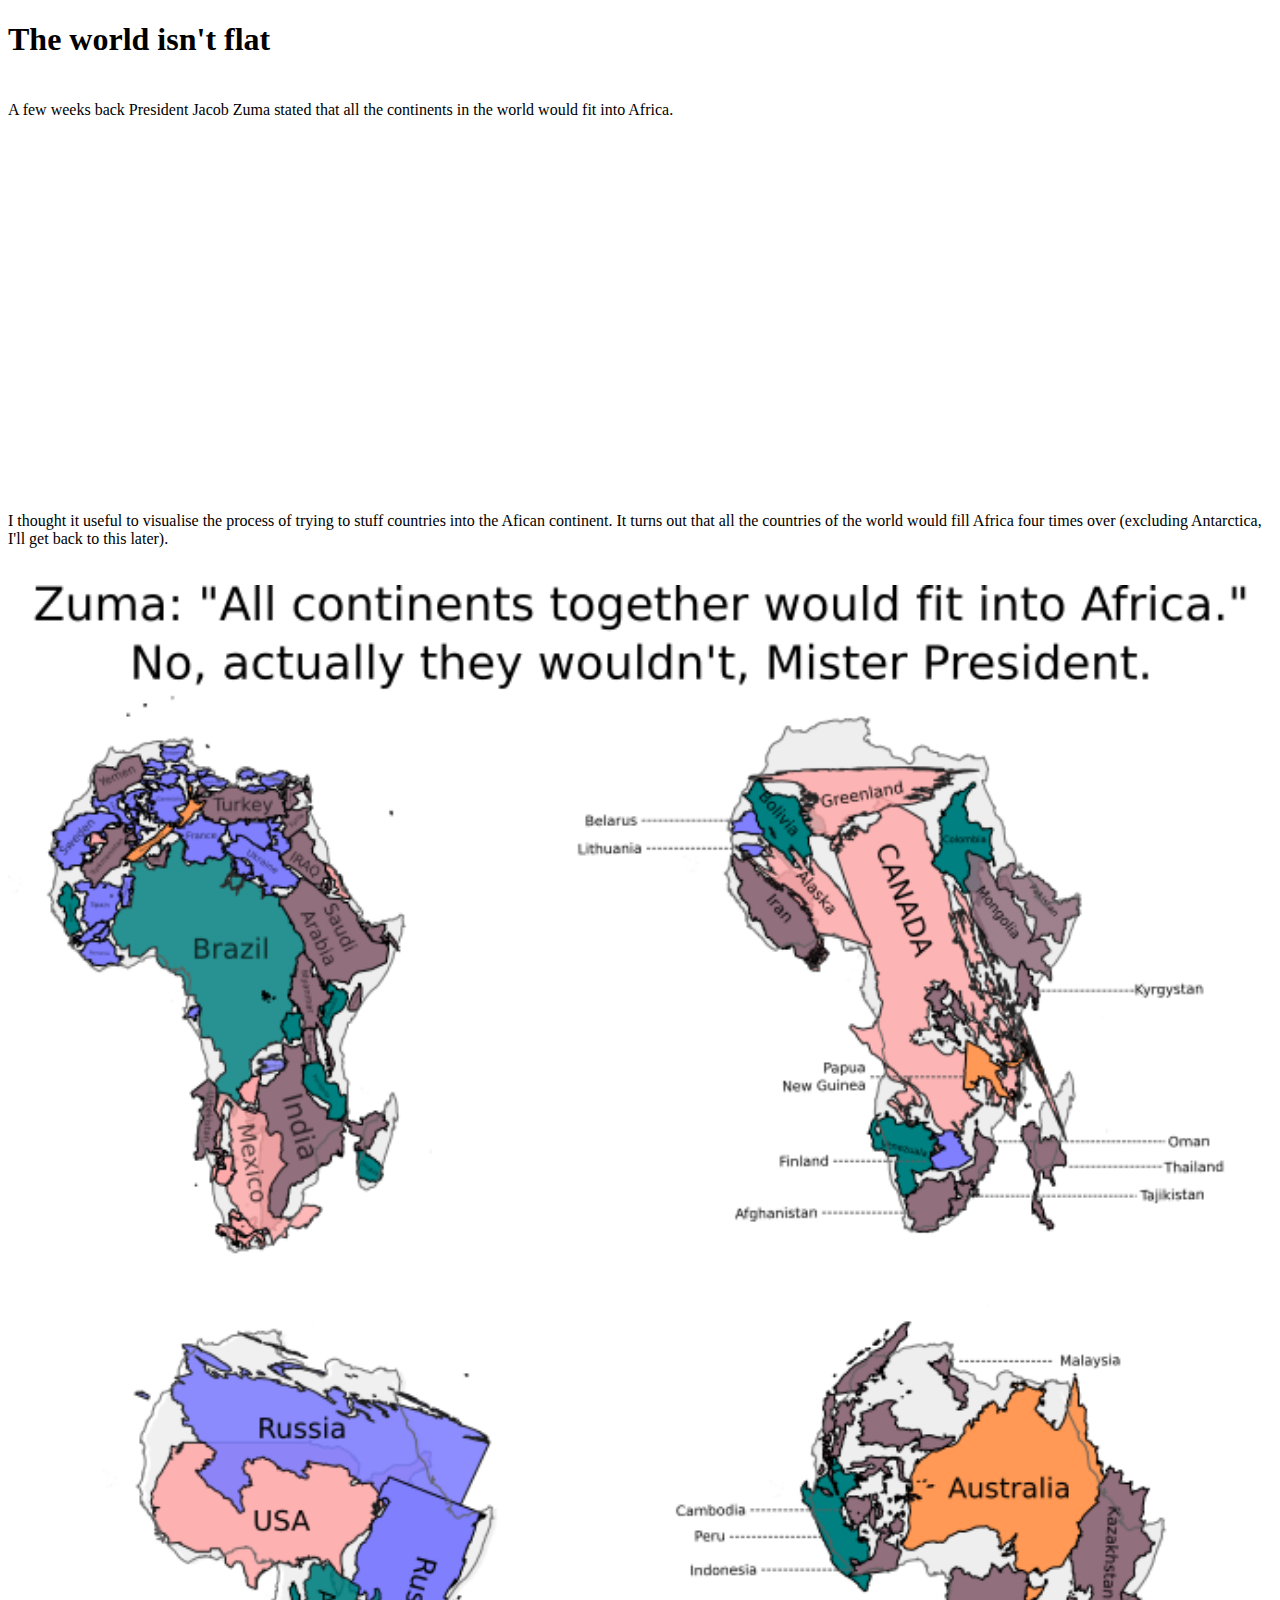
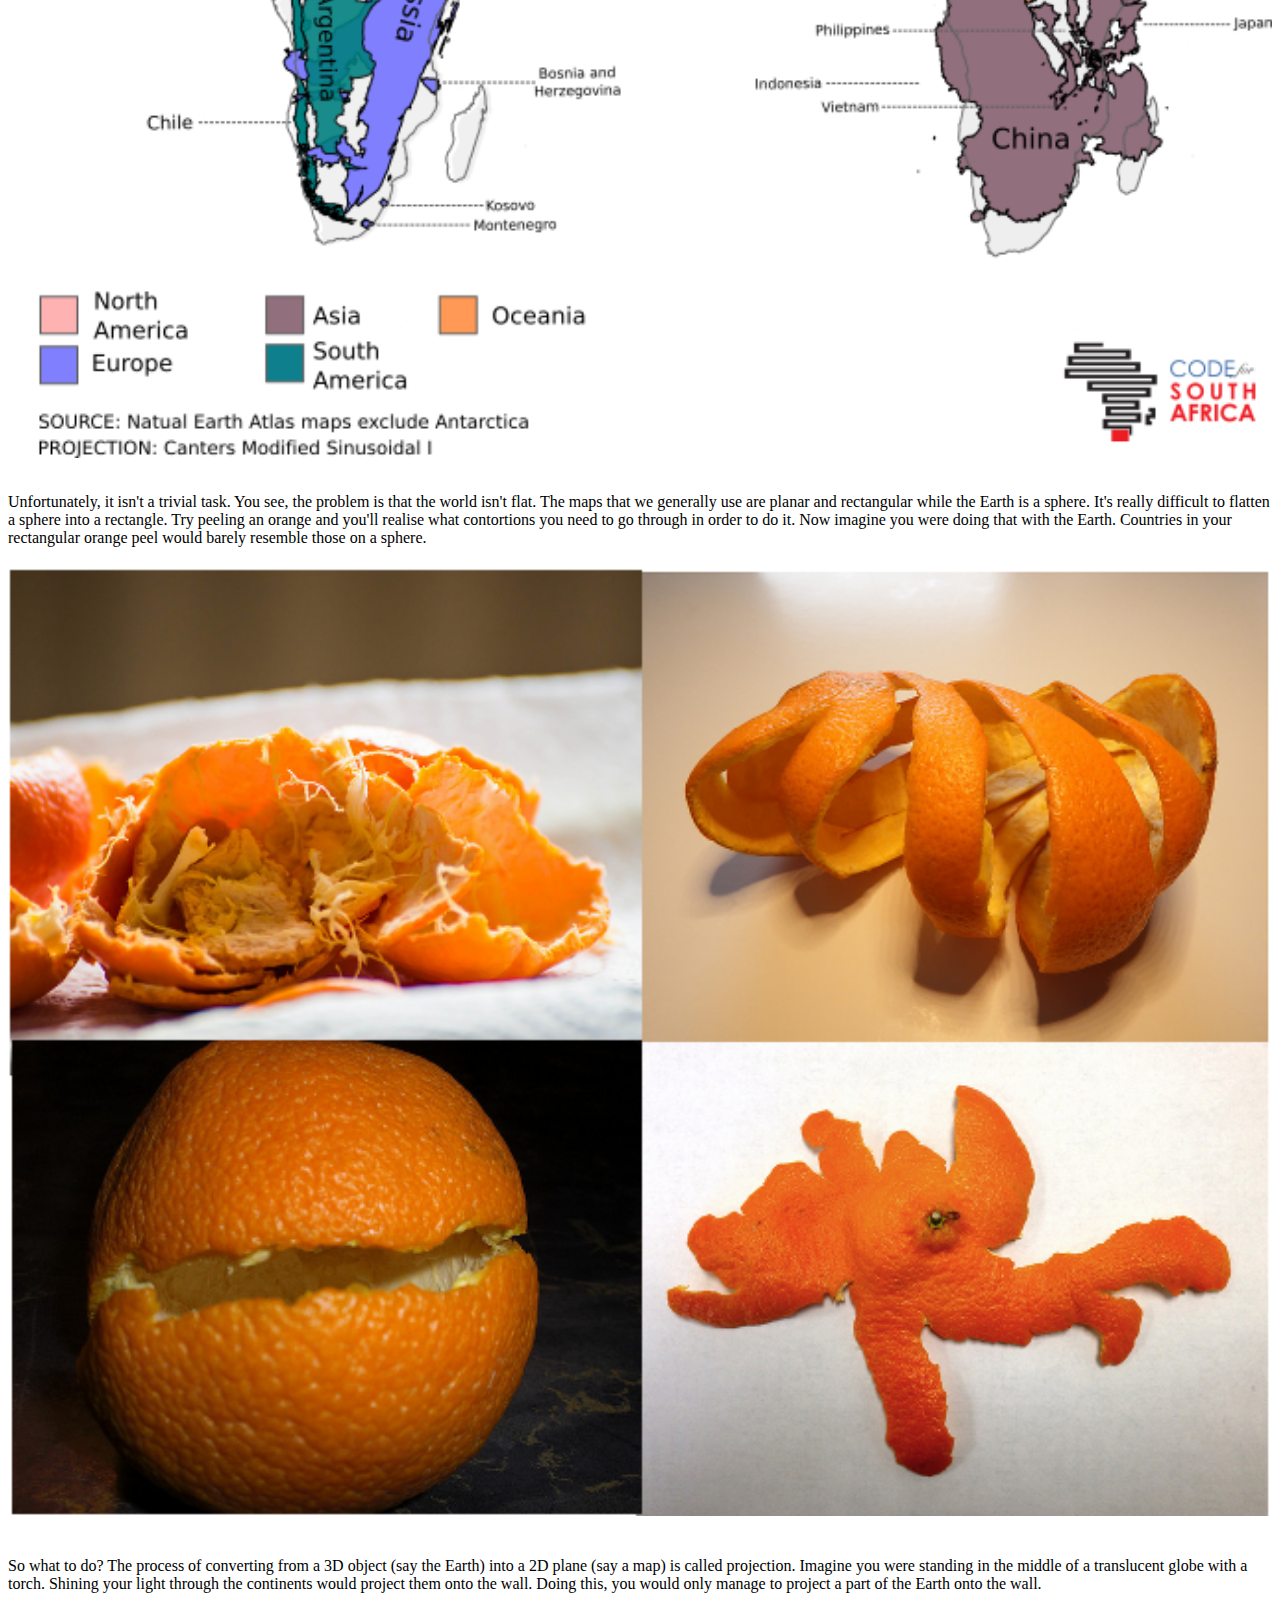
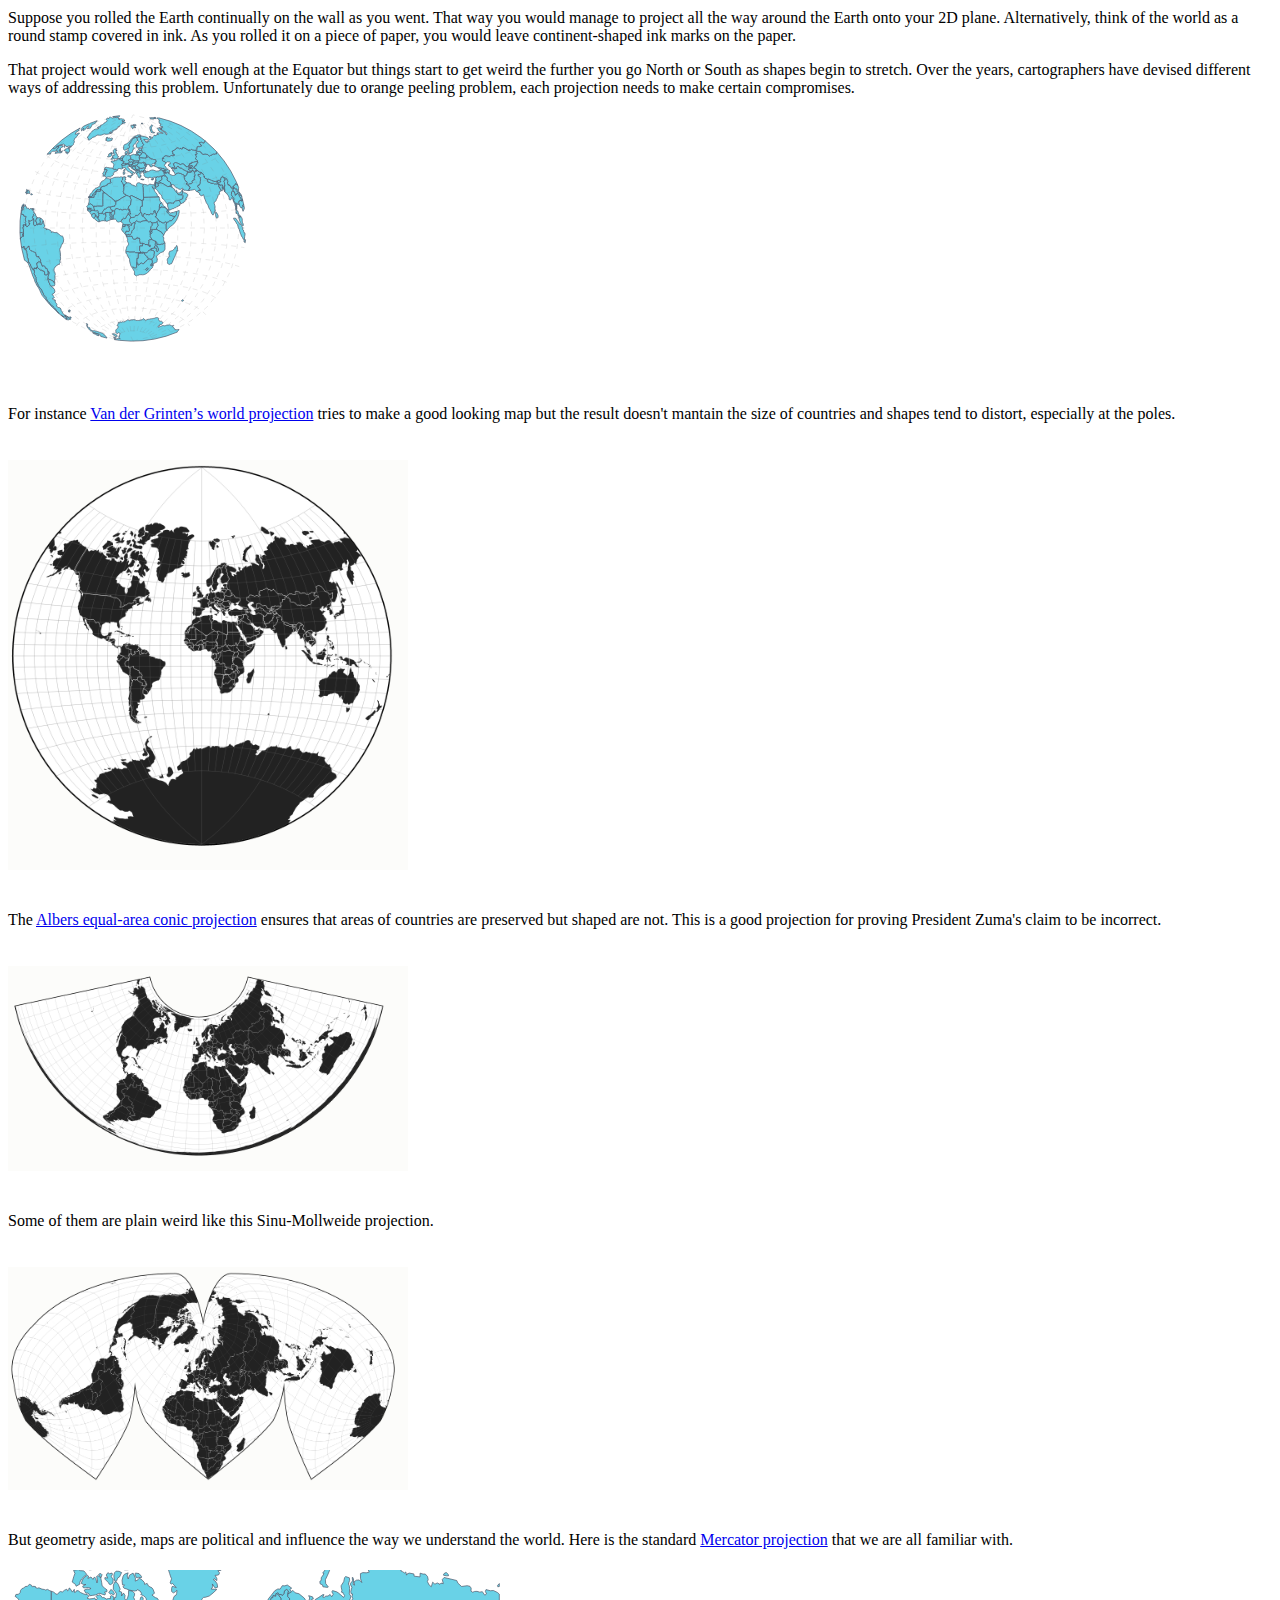
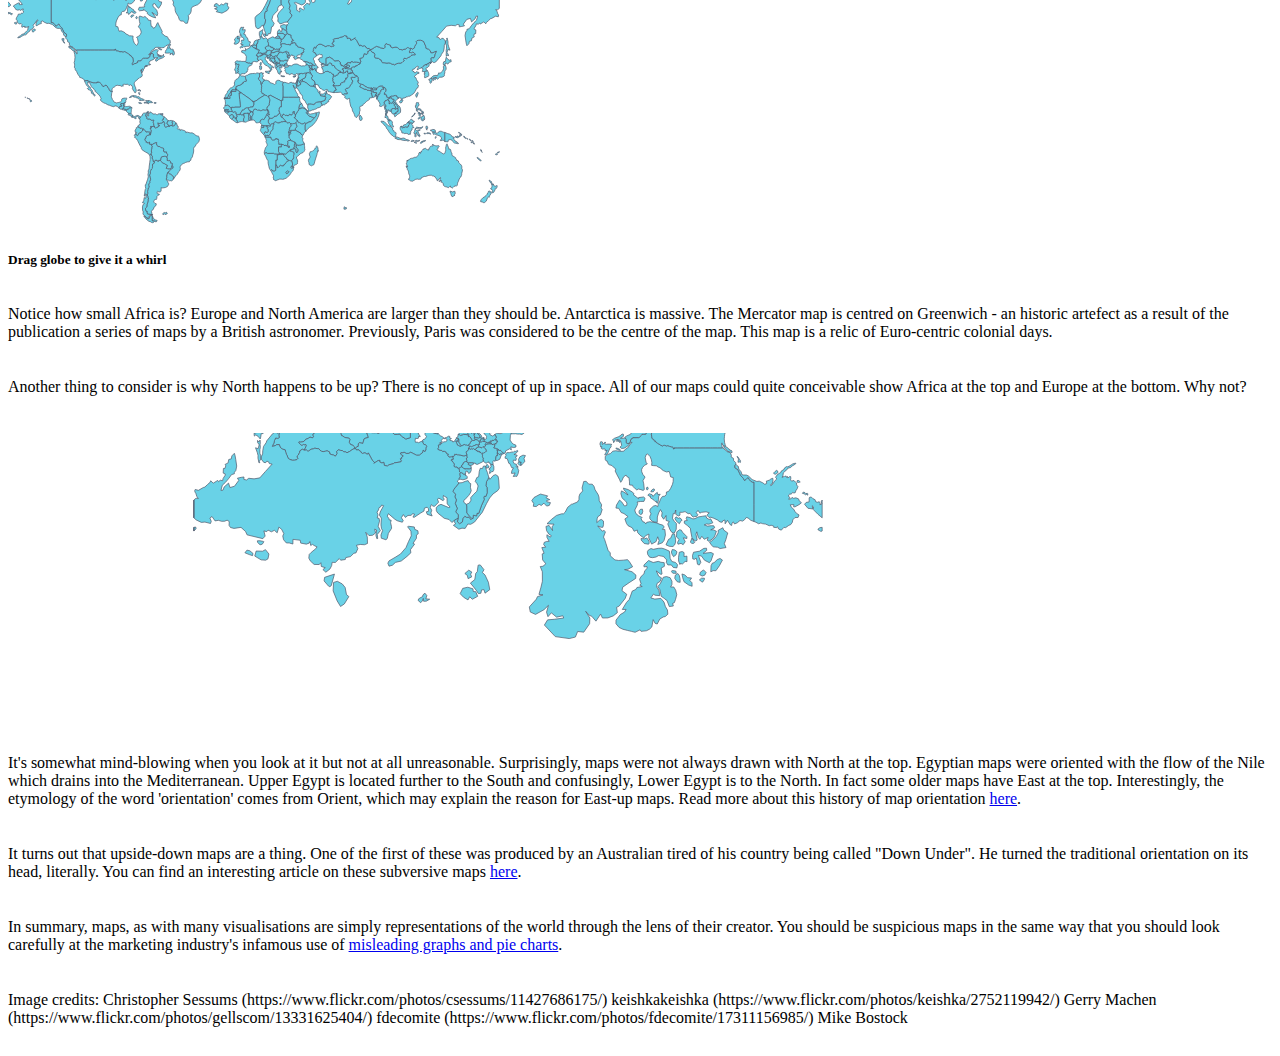
==== index.html @ 05edde8b "Initial commit for AfricaCheck blog" ====
<!DOCTYPE html>
<html lang="en">
    <head>
        <meta charset="utf-8">
        <meta http-equiv="X-UA-Compatible" content="IE=edge">
        <meta name="viewport" content="width=device-width, initial-scale=1">
        <title>Earth globe</title>
<!-- Latest compiled and minified CSS -->
        <link rel="stylesheet" href="https://maxcdn.bootstrapcdn.com/bootstrap/3.3.6/css/bootstrap.min.css" integrity="sha384-1q8mTJOASx8j1Au+a5WDVnPi2lkFfwwEAa8hDDdjZlpLegxhjVME1fgjWPGmkzs7" crossorigin="anonymous">
        
        <link rel="stylesheet" href="style.css"/>
        <script src="d3.v3.min.js"></script>
        <script src="topojson.v1.min.js"></script>
        <script src="queue.v1.min.js"></script>
        <script src="globe.js"></script>
    </head>
    <body>
        <div class="container">
            <div class="row">
                <p class="col-md-8 col-md-offset-2 text-center">
                    <h1>The world isn't flat</h1>
                </p>
            </div>
            <div class="row">
                <p class="col-md-8 col-md-offset-2">
                A few weeks back President Jacob Zuma stated that all the continents in the world would fit into Africa. </p>
            </div>
            <div class="row">
                <p class="col-md-8 col-md-offset-2">
                    <iframe width="100%" height="315" src="https://www.youtube.com/embed/q6TQ7L4BDec" frameborder="0" allowfullscreen></iframe>
                </p>
            </div>
            
            <div class="row">
                <p class="col-md-8 col-md-offset-2">
                    I thought it useful to visualise the process of trying to stuff countries into the Afican continent. It turns out that all the countries of the world would fill Africa four times over (excluding Antarctica, I'll get back to this later). 
                </p>
            </div>
            <div class="row">
                <p class="col-md-8 col-md-offset-2">
                    <a href="img/world.png"><img src="img/world.png" class="image100"></a>
                </p>
            </div>
            <div class="row" style="margin-top:10px">
                <span class="col-md-8 col-md-offset-2">
                    Unfortunately, it isn't a trivial task. You see, the problem is that the world isn't flat. The maps that we generally use are planar and rectangular while the Earth is a sphere. It's really difficult to flatten a sphere into a rectangle. Try peeling an orange and you'll realise what contortions you need to go through in order to do it. Now imagine you were doing that with the Earth. Countries in your rectangular orange peel would barely resemble those on a sphere.
                </span>
            </div>
            <div class="row">
                <p class="col-md-8 col-md-offset-2">
                    <img src="img/orangepeels.png" class="image100"/>
                </p>
            </div>
            <div class="row">
                <div class="col-md-5 col-md-offset-2">
                    <p>
                    So what to do? The process of converting from a 3D object (say the Earth) into a 2D plane (say a map) is called projection. Imagine you were standing in the middle of a translucent globe with a torch. Shining your light through the continents would project them onto the wall. Doing this, you would only manage to project a part of the Earth onto the wall.</p>
                    <p>Suppose you rolled the Earth continually on the wall as you went. That way you would manage to project all the way around the Earth onto your 2D plane. Alternatively, think of the world as a round stamp covered in ink. As you rolled it on a piece of paper, you would leave continent-shaped ink marks on the paper. 
                    </p>
                    <p>
                    That project would work well enough at the Equator but things start to get weird the further you go North or South as shapes begin to stretch. Over the years, cartographers have devised different ways of addressing this problem. Unfortunately due to orange peeling problem, each projection needs to make certain compromises.
                    </p>
                </div>
                <div class="col-md-3">
                    <div id="globe"></div>
                </div>

            </div>
            <div class="row">
                <p class="col-md-8 col-md-offset-2">

                </p>
            </div>

            <div class="row">
                <p class="col-md-8 col-md-offset-2">
                    For instance <a href="https://en.wikipedia.org/wiki/Van_der_Grinten_projection">Van der Grinten’s world projection</a> tries to make a good looking map but the result doesn't mantain the size of countries and shapes tend to distort, especially at the poles.</p>
                </p>
            </div>
            
            <div class="row">
                <p class="col-md-8 col-md-offset-2 text-center">
                    <img id="proj_grinten" src="img/proj_grinten.png" class="image100"/>
                </p>
            </div>
            <div class="row">
                <p class="col-md-8 col-md-offset-2">
                    The <a href="https://en.wikipedia.org/wiki/Albers_projection">Albers equal-area conic projection</a> ensures that areas of countries are preserved but shaped are not. This is a good projection for proving President Zuma's claim to be incorrect.
                </p>
            </div>
            <div class="row">
                <p class="col-md-8 col-md-offset-2 text-center">
                    <img id="proj_albers" src="img/proj_albers.png"/>
                </p>
            </div>

            <div class="row">
                <p class="col-md-8 col-md-offset-2">
                    Some of them are plain weird like this Sinu-Mollweide projection.
                </p>
            </div>
            <div class="row">
                <p class="col-md-8 col-md-offset-2 text-center">
                    <img id="proj_sinu" src="img/proj_sinu.png"/>
                </p>
            </div>
            <div class="row">
                <p class="col-md-8 col-md-offset-2">
                    But geometry aside, maps are political and influence the way we understand the world. Here is the standard <a href="https://en.wikipedia.org/wiki/Mercator_projection">Mercator projection</a> that we are all familiar with.
                </p>
            </div>

            <div class="row">
                <div id="mercator" class="col-md-7 col-md-offset-3"></div>
                <p class="text-center"><strong><small>Drag globe to give it a whirl</small></strong></p>
            </div>

            <div class="row">
                <p class="col-md-8 col-md-offset-2">
                    Notice how small Africa is? Europe and North America are larger than they should be. Antarctica is massive. The Mercator map is centred on Greenwich - an historic artefect as a result of the publication a series of maps by a British astronomer. Previously, Paris was considered to be the centre of the map. This map is a relic of Euro-centric colonial days.
                </p>
            </div>

            <div class="row">
                <p class="col-md-8 col-md-offset-2">
                    Another thing to consider is why North happens to be up? There is no concept of up in space. All of our maps could quite conceivable show Africa at the top and Europe at the bottom. Why not?
                </p>
            </div>

            <div class="row">
                <p class="col-md-8 col-md-offset-2">
                    <div id="southup"></div>
                </p>
            </div>
            <div class="row">
                <p class="col-md-8 col-md-offset-2">
                    It's somewhat mind-blowing when you look at it but not at all unreasonable. Surprisingly, maps were not always drawn with North at the top. Egyptian maps were oriented with the flow of the Nile which drains into the Mediterranean. Upper Egypt is located further to the South and confusingly, Lower Egypt is to the North. In fact some older maps have East at the top. Interestingly, the etymology of the word 'orientation' comes from Orient, which may explain the reason for East-up maps. Read more about this history of map orientation <a href="http://america.aljazeera.com/opinions/2014/2/maps-cartographycolonialismnortheurocentricglobe.html">here</a>.
                </p>
            </div>

            <div class="row">
                <p class="col-md-8 col-md-offset-2">
                    It turns out that upside-down maps are a thing. One of the first of these was produced by an Australian tired of his country being called "Down Under". He turned the traditional orientation on its head, literally. You can find an interesting article on these subversive maps <a href="https://www.flourish.org/upsidedownmap/">here</a>.
                </p>
            </div>

            <div class="row">
                <p class="col-md-8 col-md-offset-2">
                    In summary, maps, as with many visualisations are simply representations of the world through the lens of their creator. You should be suspicious maps in the same way that you should look carefully at the marketing industry's infamous use of <a href="http://www.statisticshowto.com/misleading-graphs/">misleading graphs and pie charts</a>.
                </p>
            </div>

            <div class="row">
                <p class="col-md-8 col-md-offset-2">
                Image credits:
                Christopher Sessums (https://www.flickr.com/photos/csessums/11427686175/)
                keishkakeishka (https://www.flickr.com/photos/keishka/2752119942/)
                Gerry Machen (https://www.flickr.com/photos/gellscom/13331625404/)
                fdecomite (https://www.flickr.com/photos/fdecomite/17311156985/)
                Mike Bostock
                </p>
            </div>
        </div>

        <script>


            var countryTooltip = d3.select("body").append("div").attr("class", "countryTooltip");

            queue()
                .defer(d3.json, "world-110m.json")
                .defer(d3.tsv, "world-110m-country-names.tsv")
                .await(ready);

            //Main function
            function ready(error, world, countryData) {
                var width = 330;
                var height = 250;

                var globe = orthographic(d3.select("#globe"), world, countryData, {
                    width: width, height: height, scale: 80,
                    show_graticule: true
                });

                var globe2 = mercator_upsidedown(d3.select("#southup"), world, countryData, {
                        width: 1000,
                        height: 280,
                        allow_y : 0,
                        scale : 100
                });

                var globe3 = mercator(d3.select("#mercator"), world, countryData, {
                        width: 500,
                        height: 260,
                        allow_y : 0,
                        scale : 80
                });

            }
        </script>

    </body>
</html>
---- style.css ----
#globe {
    height:250px;
    width: 100%;
    margin-left: -40px;

}

#southup, #mercator {
    width: 550px;
    height: 100%;
}

#proj_grinten, #proj_larrivee, #proj_albers, #proj_sinu {
    width: 400px;
}

.image100 {
    width: 100%;
}

.row {
    padding-bottom: 5px;
}

.water {
  fill: white;
  cursor: pointer;
}

.land {
  fill: #69D2E7;
  stroke: #50576A;
  stroke-width: 0.7px;
  cursor: pointer;
}

.land:hover {
  fill:yellow;
  stroke-width: 1px;
}

.focused {
  fill: #33CC33;
}

select {
  position: absolute;
  top: 20px;
  left: 580px;
  border: solid #ccc 1px;
  padding: 3px;
  box-shadow: inset 1px 1px 2px #ddd8dc;
}

.countryTooltip {
  position: absolute;
  display: none;
  pointer-events: none;
  background: #fff;
  padding: 5px;
  text-align: left;
  border: solid #ccc 1px;
  color: #666;
  font-size: 14px;
  font-family: sans-serif;
}

.graticule {
  fill: none;
  stroke: #777;
  stroke-width: .5px;
  stroke-opacity: .3;
  stroke-dasharray: 5,5;
}
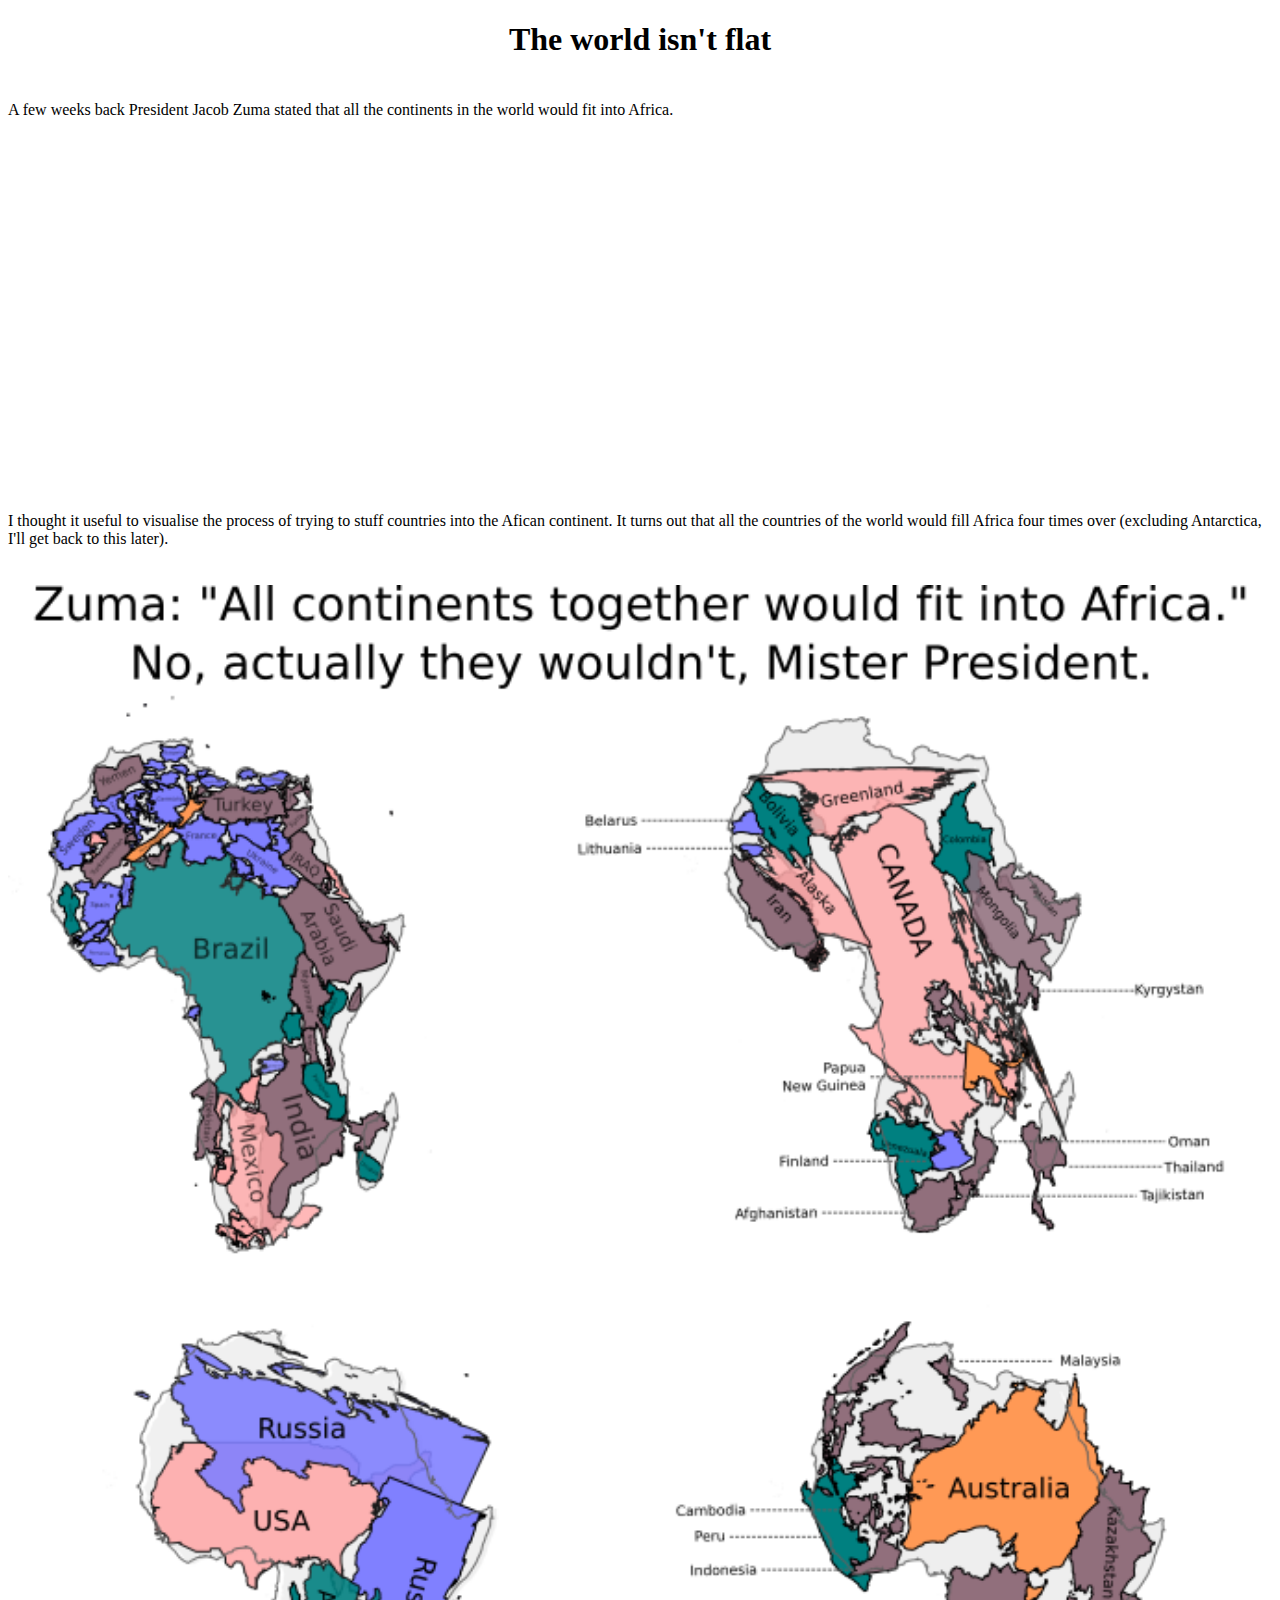
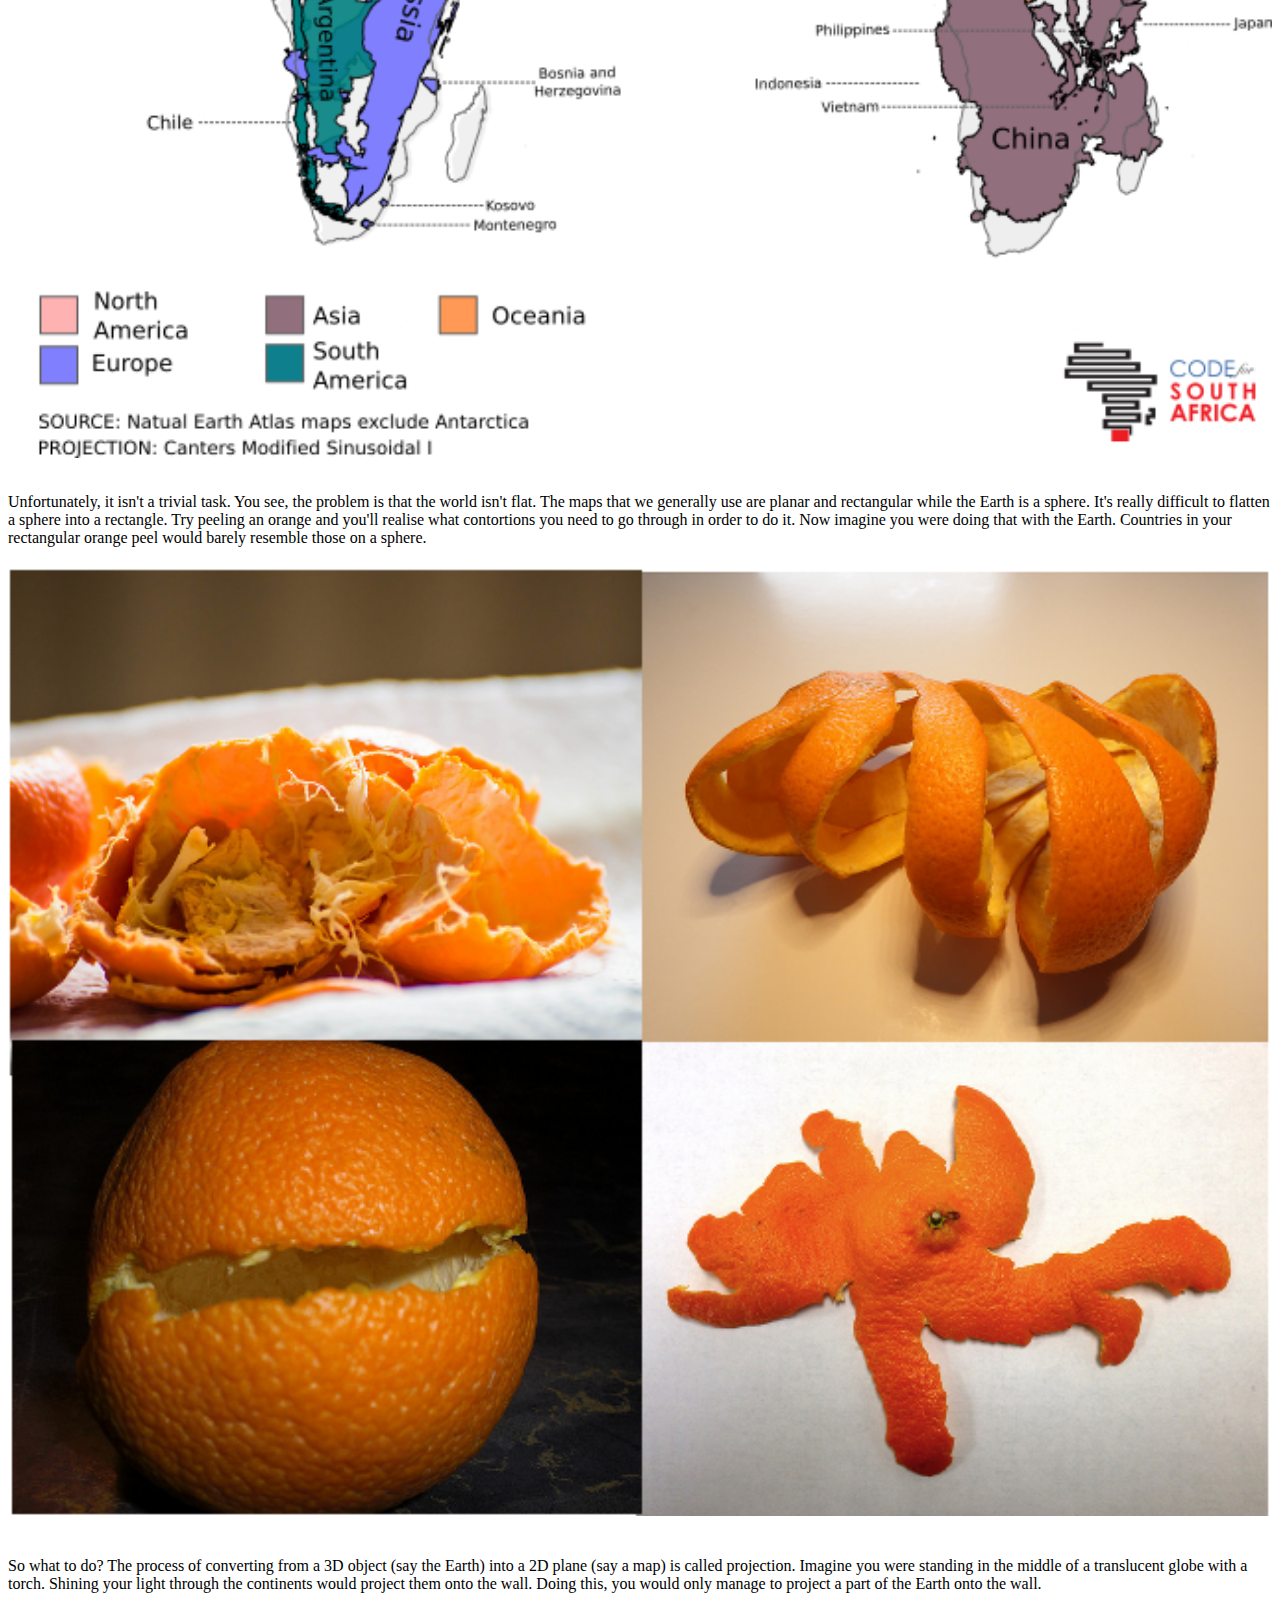
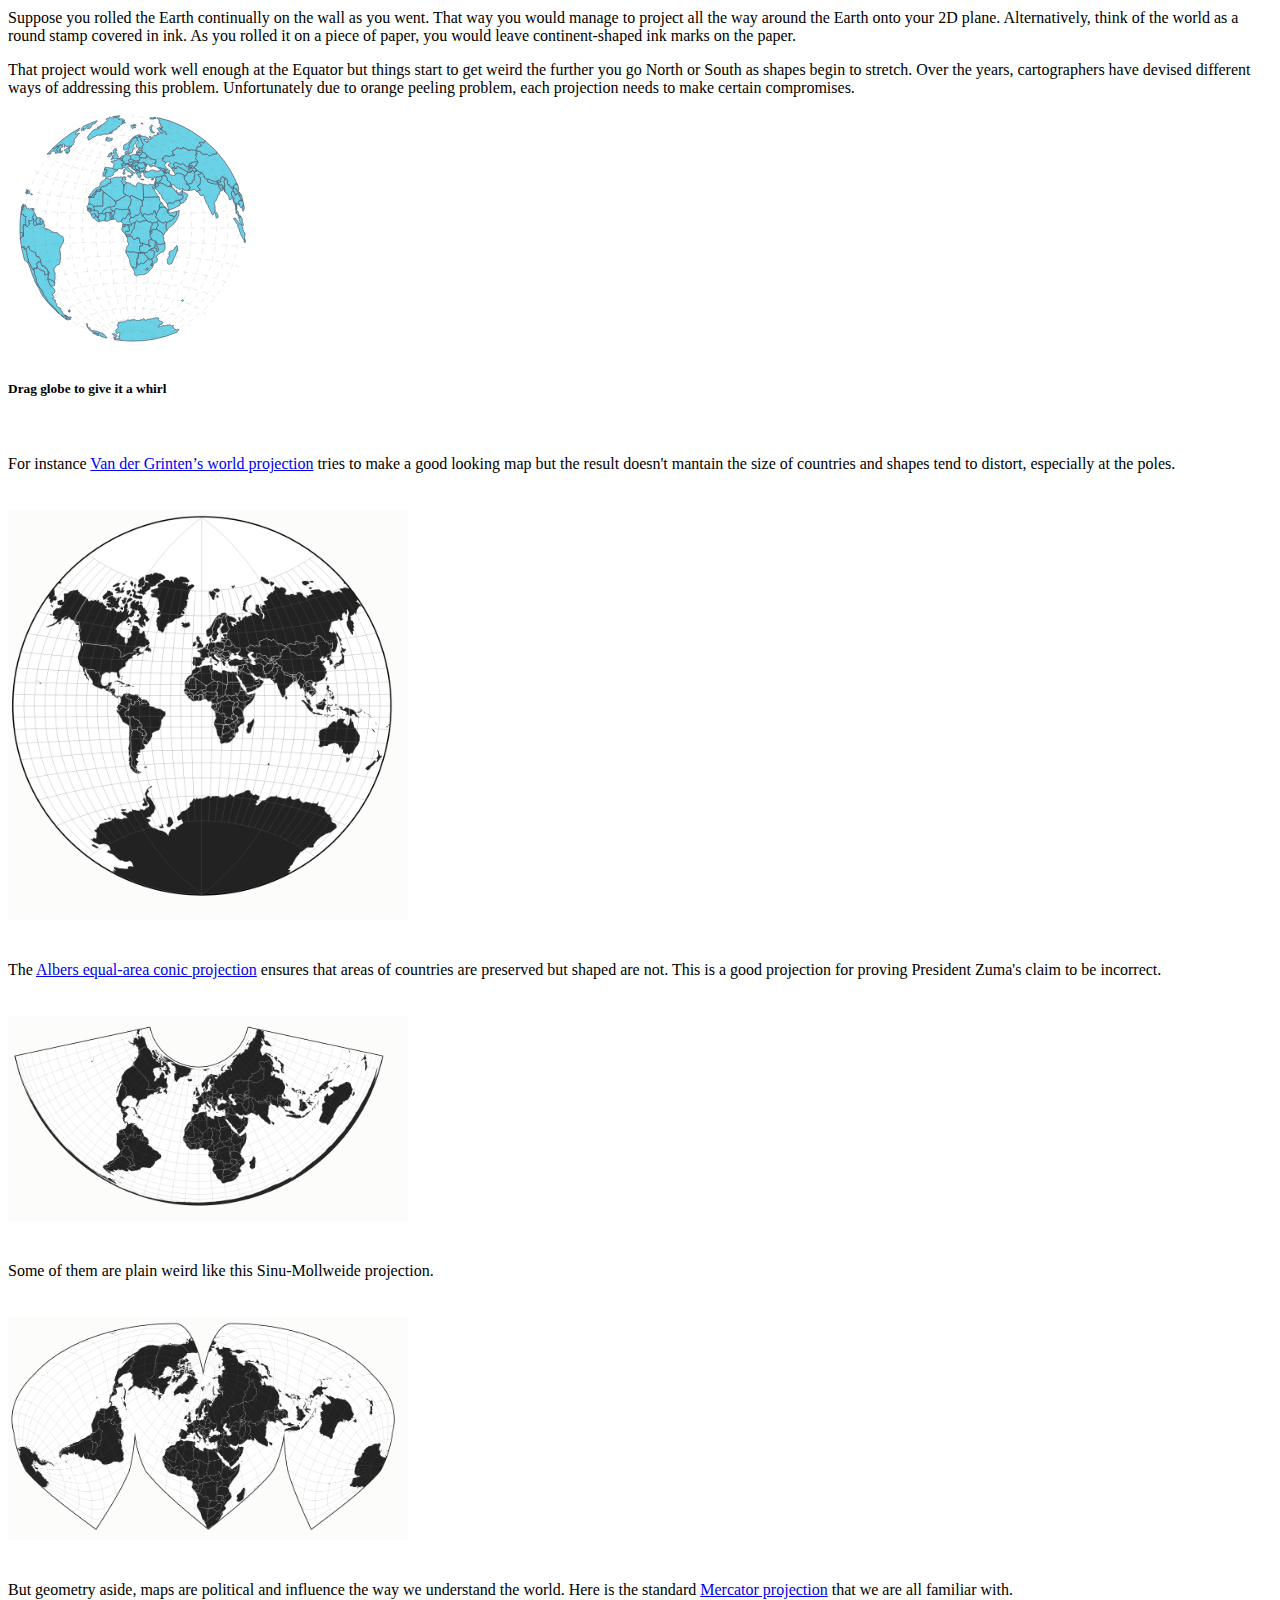
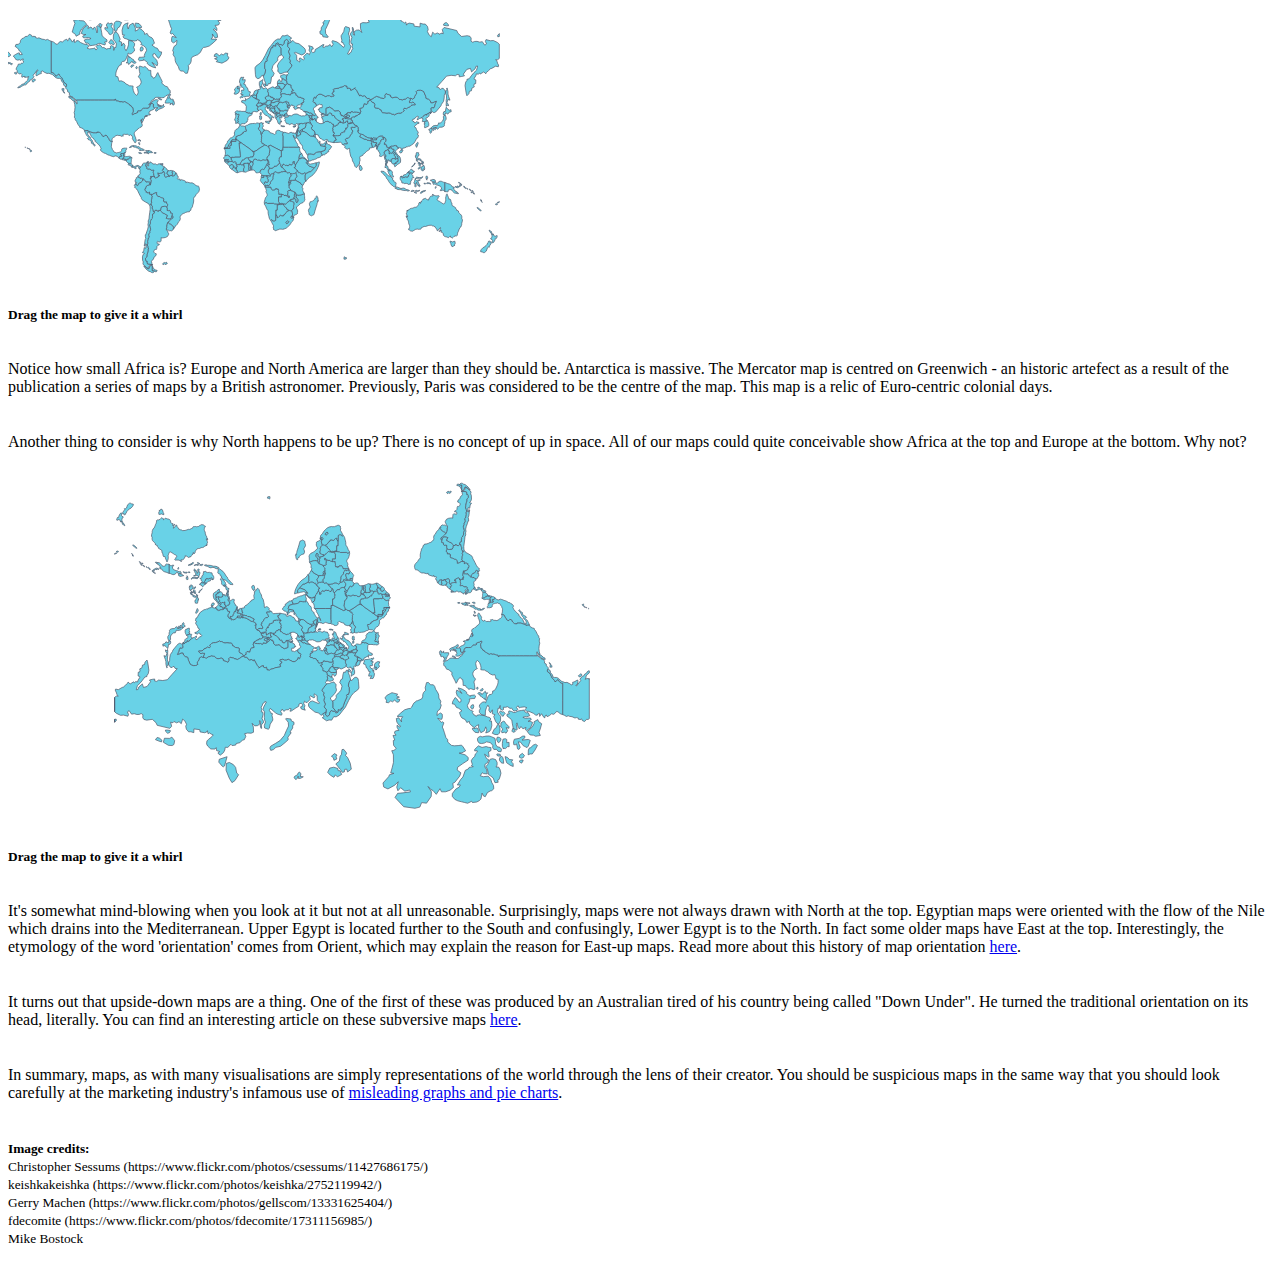
==== commit 64945e51: "Layout fixes" ====
--- a/index.html
+++ b/index.html
@@ -63,6 +63,7 @@
                 </div>
                 <div class="col-md-3">
                     <div id="globe"></div>
+                    <p class="text-center"><strong><small>Drag globe to give it a whirl</small></strong></p>
                 </div>
 
             </div>
@@ -112,7 +113,9 @@
 
             <div class="row">
                 <div id="mercator" class="col-md-7 col-md-offset-3"></div>
-                <p class="text-center"><strong><small>Drag globe to give it a whirl</small></strong></p>
+            </div>
+            <div class="row">
+                <p class="text-center col-md-6 col-md-offset-3"><strong><small>Drag the map to give it a whirl</small></strong></p>
             </div>
 
             <div class="row">
@@ -128,9 +131,12 @@
             </div>
 
             <div class="row">
-                <p class="col-md-8 col-md-offset-2">
+                <div class="col-md-8 col-md-offset-2">
                     <div id="southup"></div>
-                </p>
+                </div>
+            </div>
+            <div class="row">
+                <p class="text-center col-md-6 col-md-offset-3"><strong><small>Drag the map to give it a whirl</small></strong></p>
             </div>
             <div class="row">
                 <p class="col-md-8 col-md-offset-2">
@@ -152,12 +158,14 @@
 
             <div class="row">
                 <p class="col-md-8 col-md-offset-2">
-                Image credits:
-                Christopher Sessums (https://www.flickr.com/photos/csessums/11427686175/)
-                keishkakeishka (https://www.flickr.com/photos/keishka/2752119942/)
-                Gerry Machen (https://www.flickr.com/photos/gellscom/13331625404/)
-                fdecomite (https://www.flickr.com/photos/fdecomite/17311156985/)
+                <strong><small>Image credits:</small></strong><br/>
+                <small>
+                Christopher Sessums (https://www.flickr.com/photos/csessums/11427686175/)<br/>
+                keishkakeishka (https://www.flickr.com/photos/keishka/2752119942/)<br/>
+                Gerry Machen (https://www.flickr.com/photos/gellscom/13331625404/)<br/>
+                fdecomite (https://www.flickr.com/photos/fdecomite/17311156985/)<br/>
                 Mike Bostock
+                </small>
                 </p>
             </div>
         </div>
@@ -183,10 +191,10 @@
                 });
 
                 var globe2 = mercator_upsidedown(d3.select("#southup"), world, countryData, {
-                        width: 1000,
-                        height: 280,
+                        width: 600,
+                        height: 350,
                         allow_y : 0,
-                        scale : 100
+                        scale : 80
                 });
 
                 var globe3 = mercator(d3.select("#mercator"), world, countryData, {
--- a/style.css
+++ b/style.css
@@ -1,3 +1,6 @@
+h1 {
+    text-align: center;
+}
 #globe {
     height:250px;
     width: 100%;
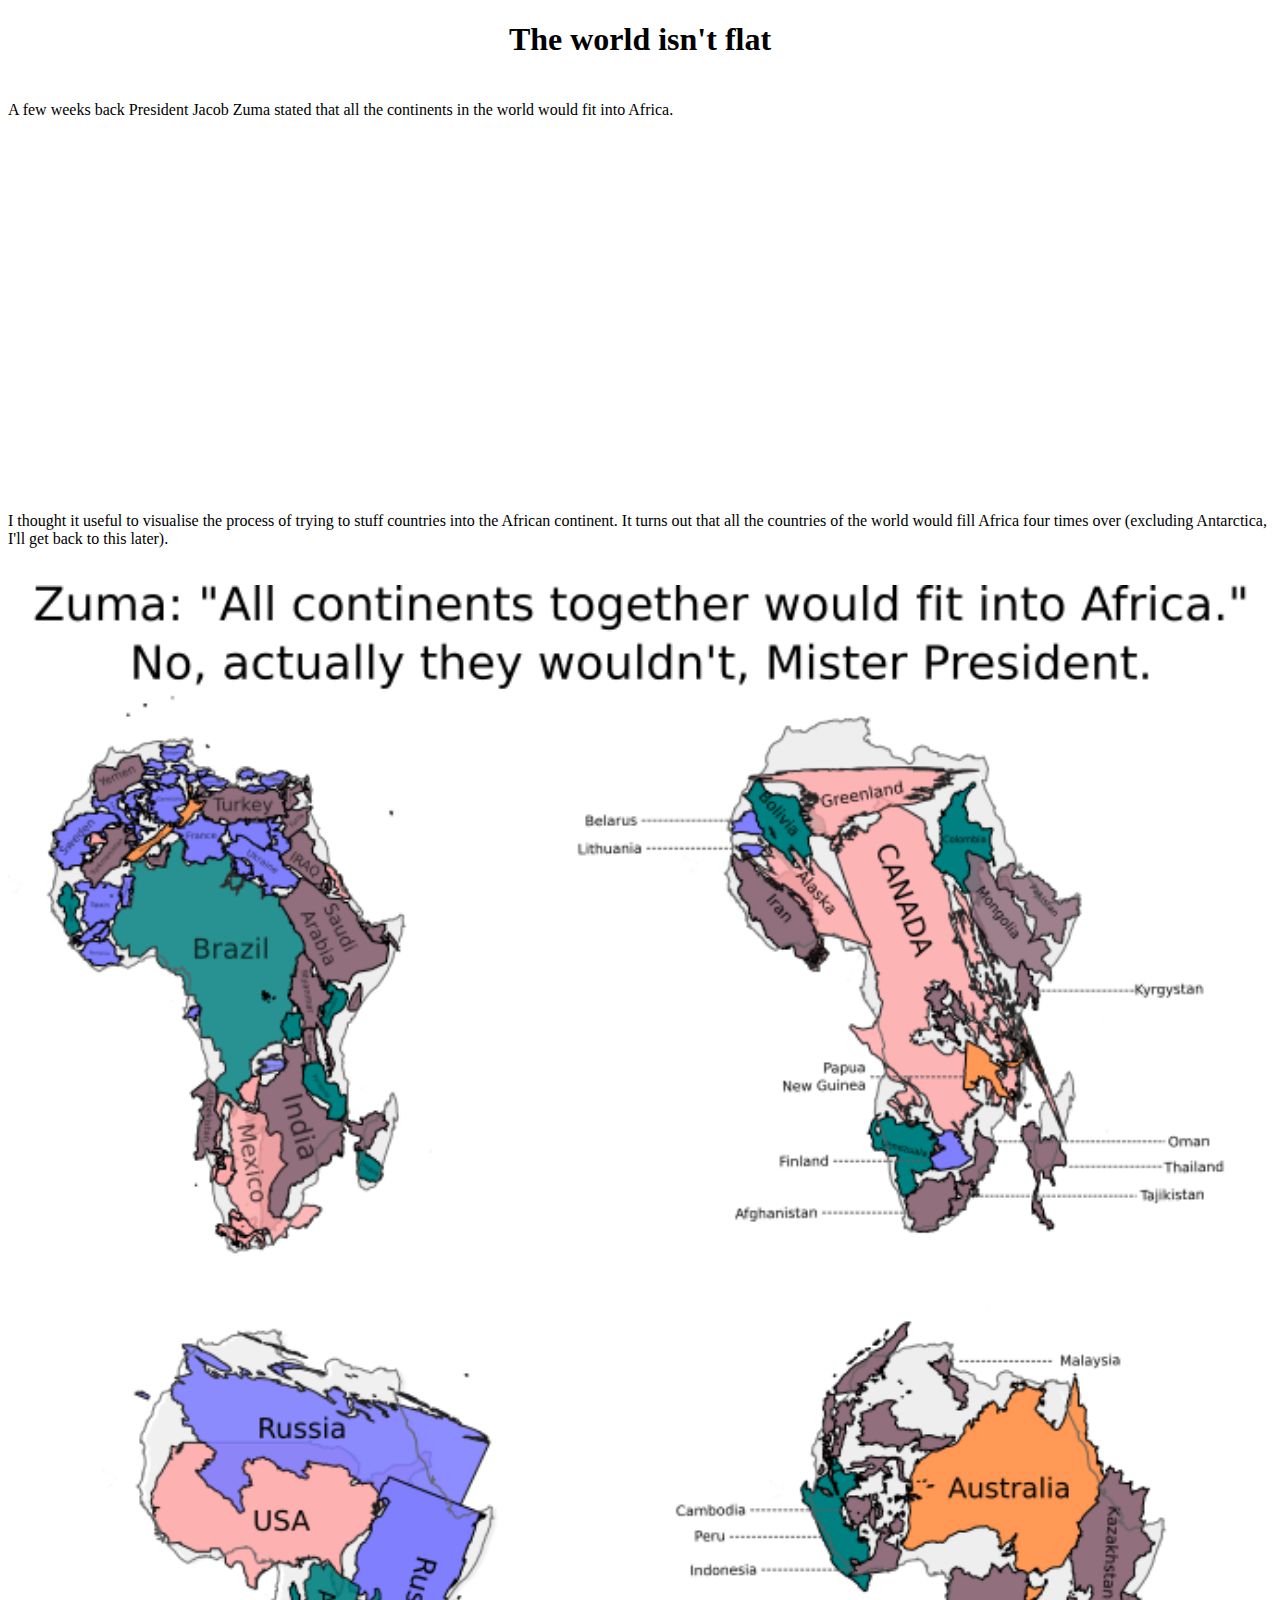
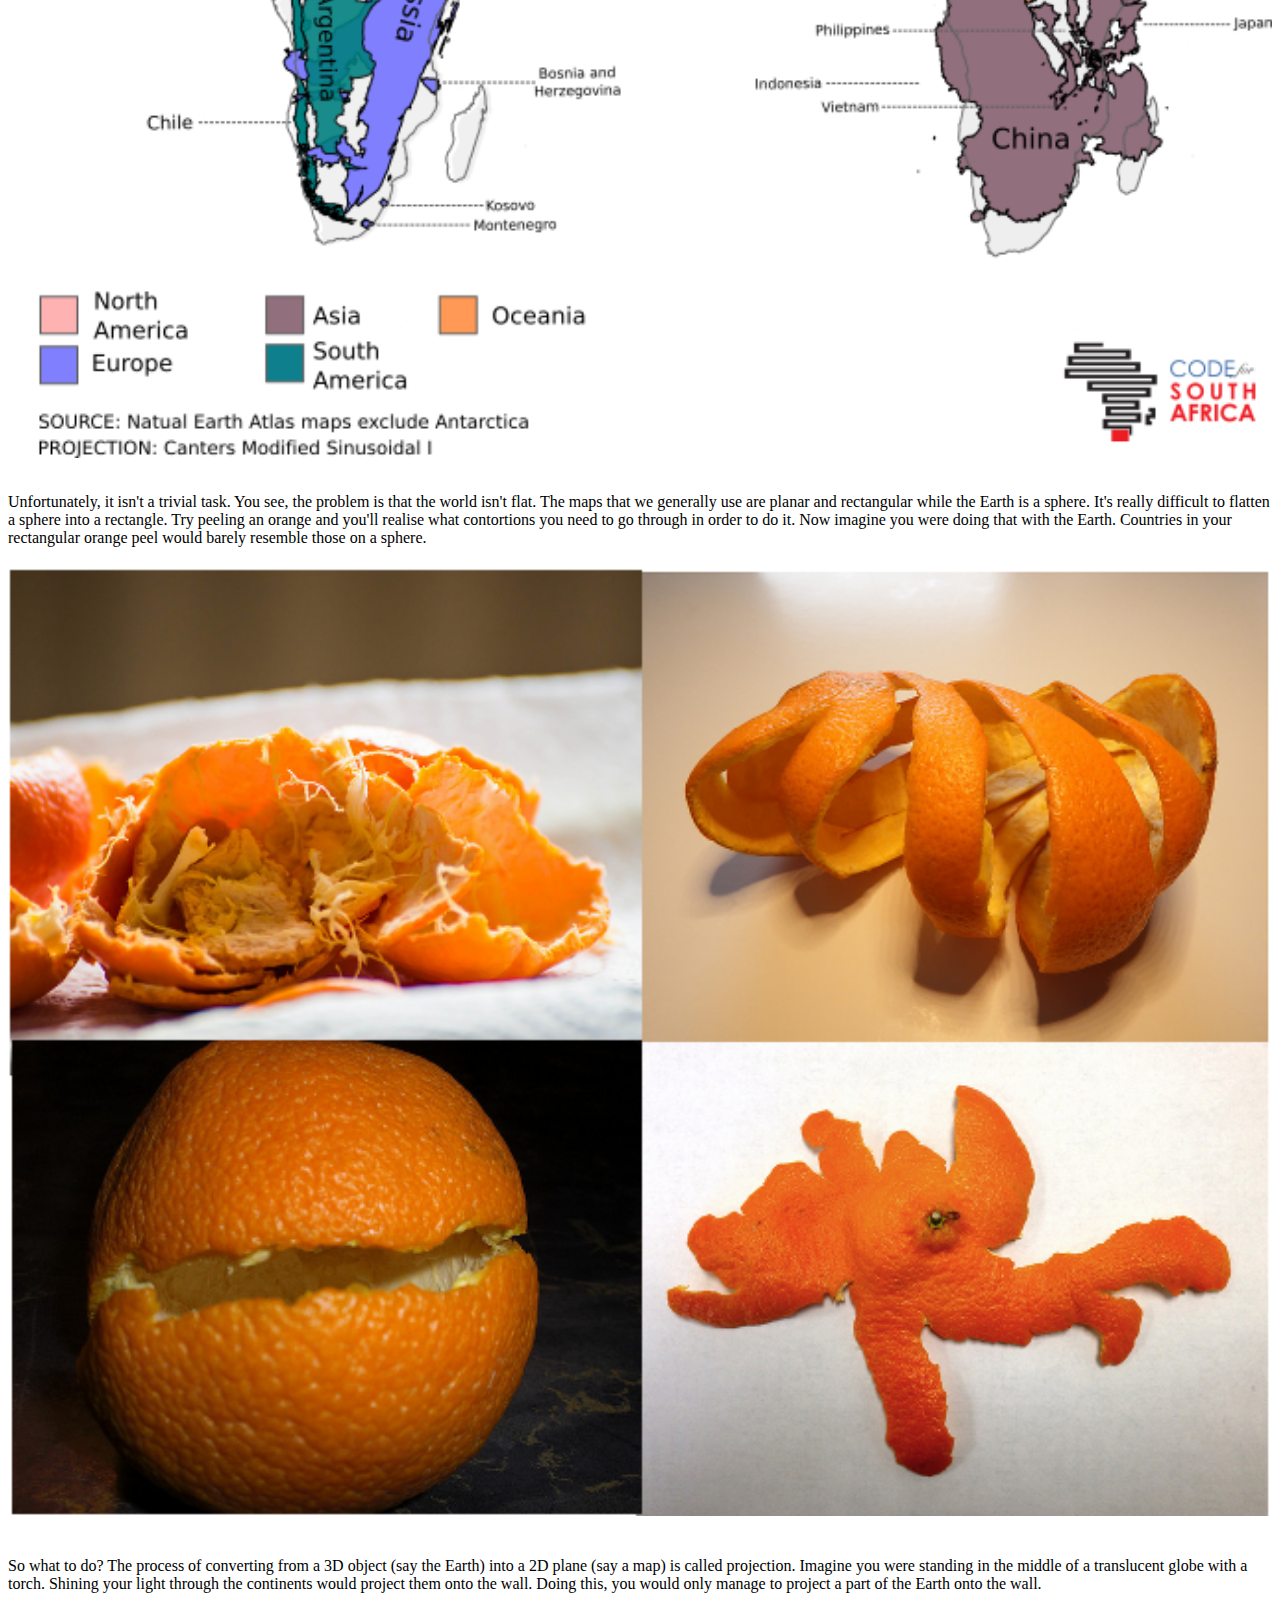
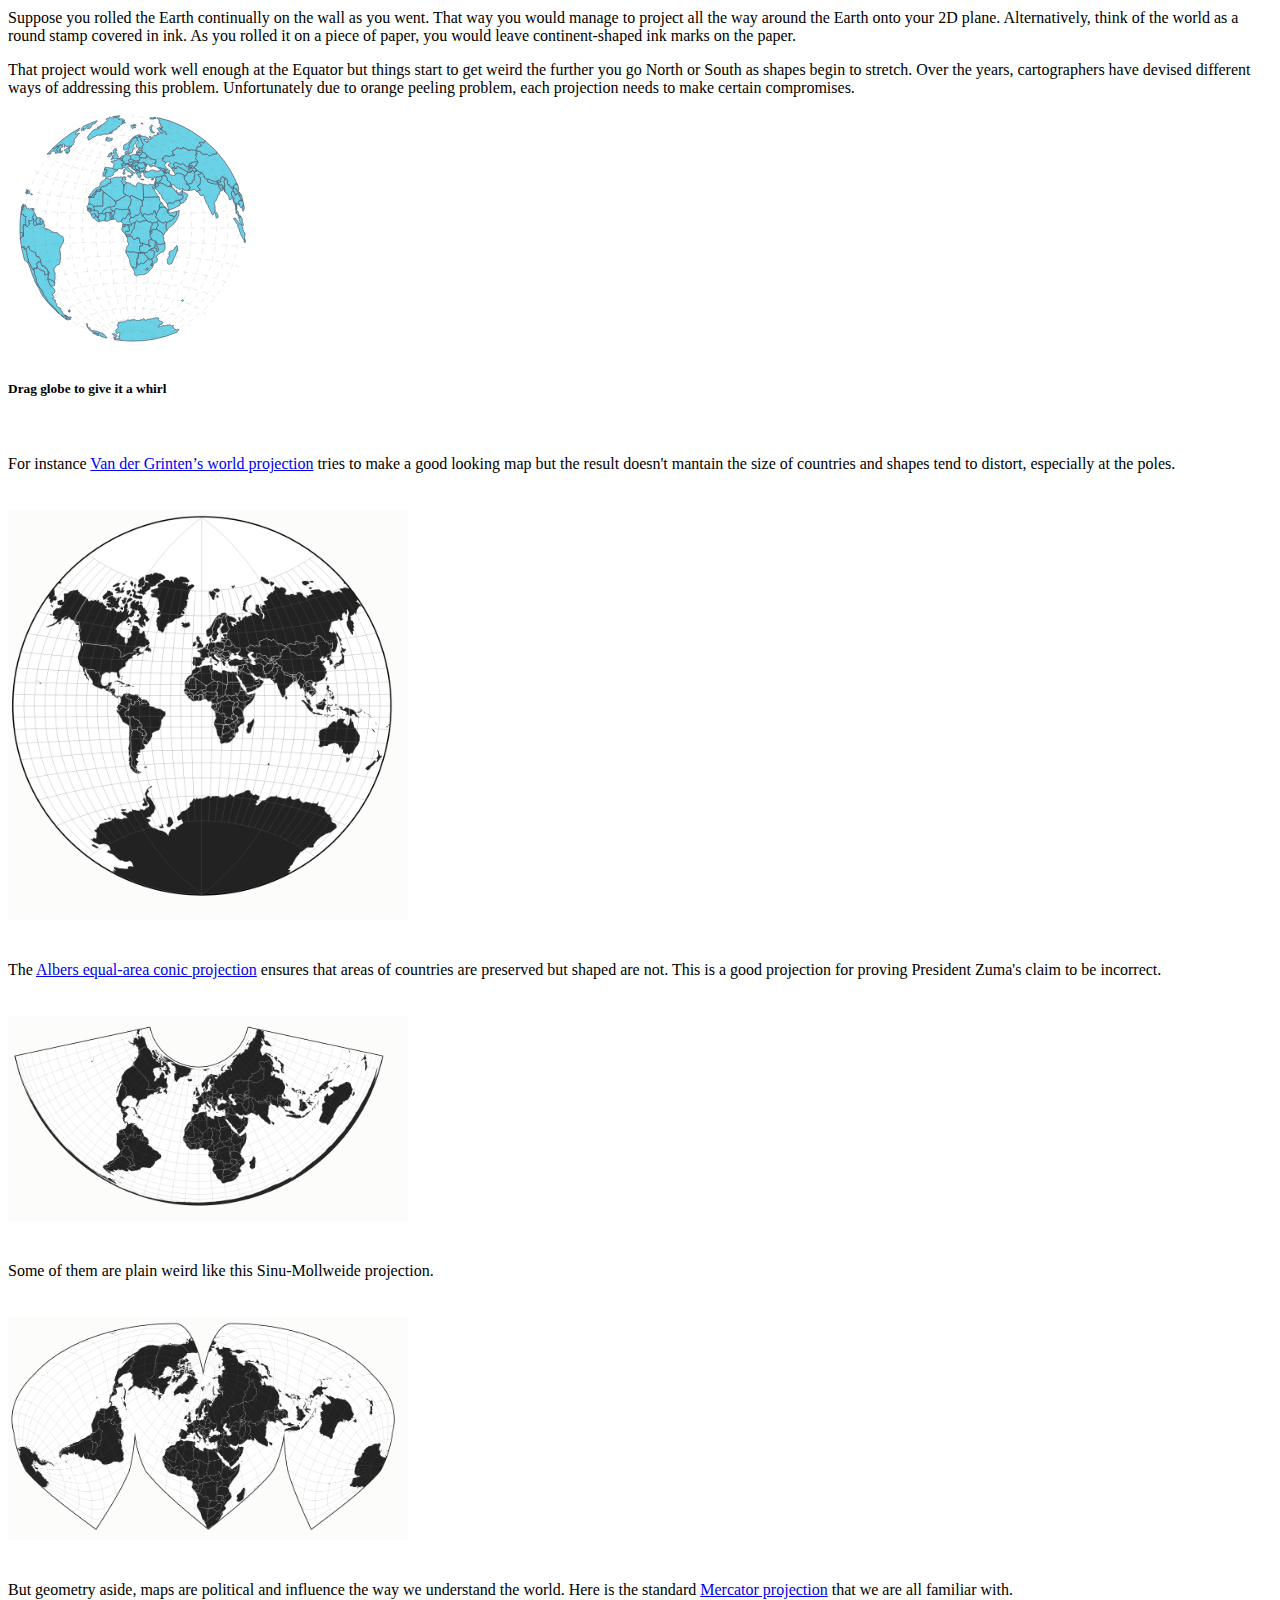
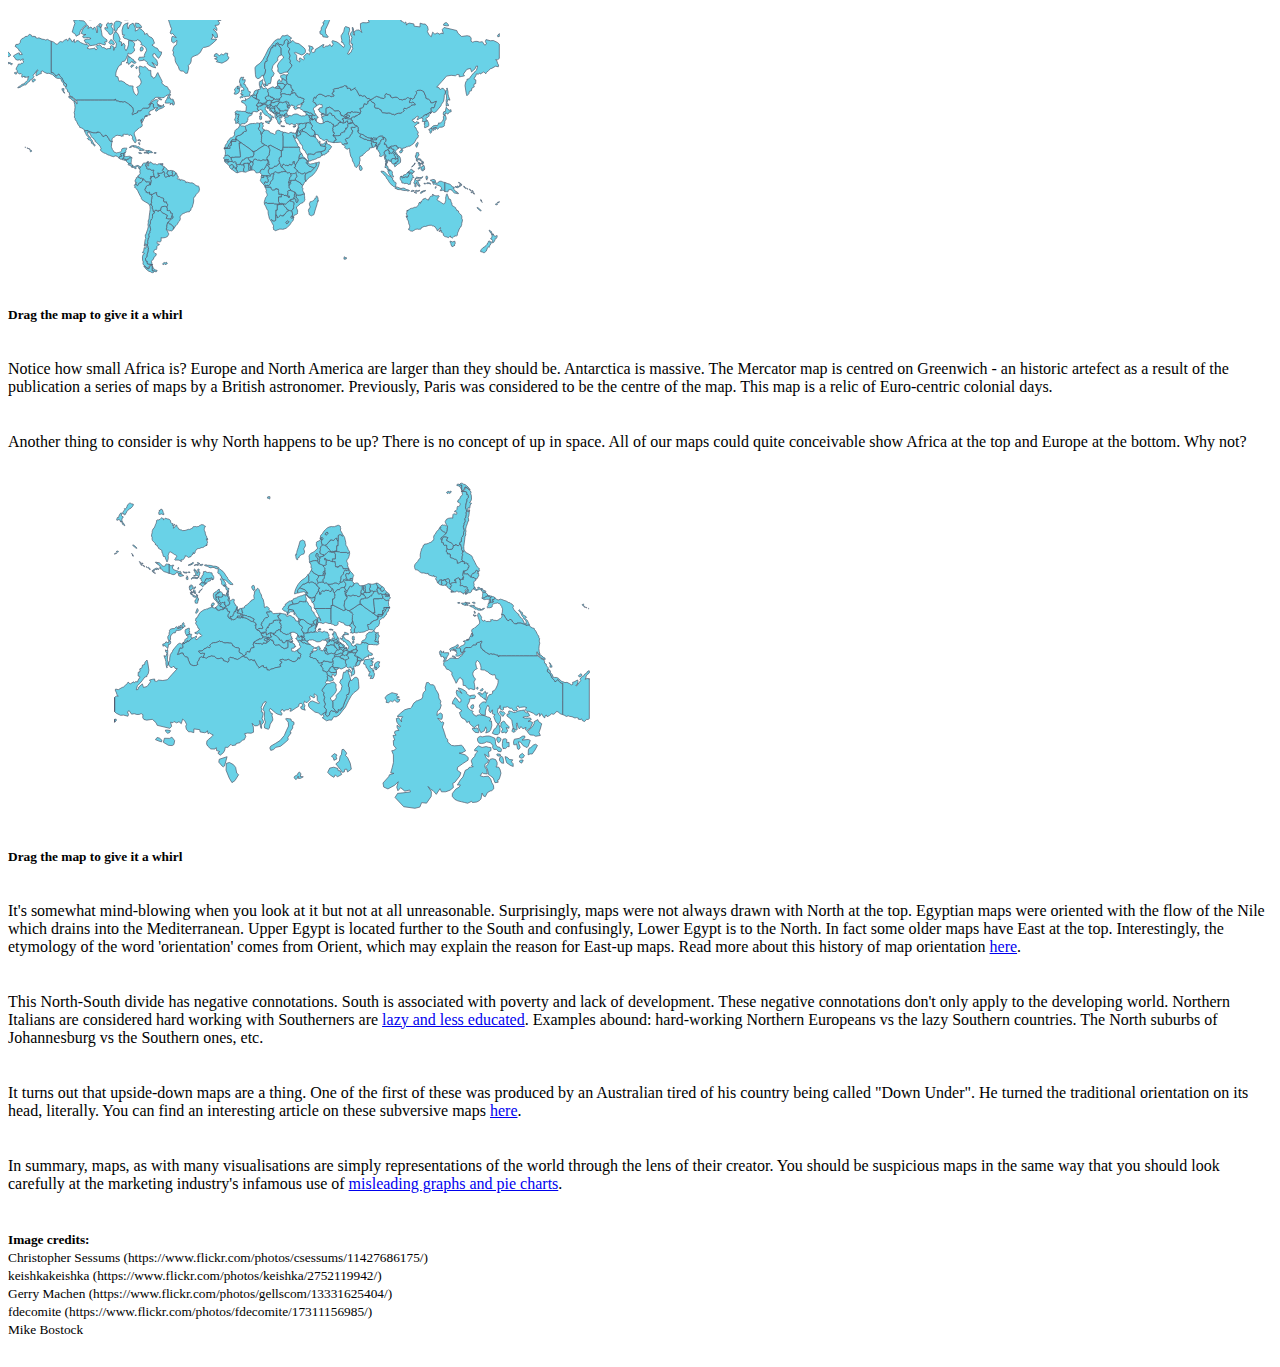
==== commit 921936bc: "Fixed typo" ====
--- a/index.html
+++ b/index.html
@@ -33,7 +33,7 @@
             
             <div class="row">
                 <p class="col-md-8 col-md-offset-2">
-                    I thought it useful to visualise the process of trying to stuff countries into the Afican continent. It turns out that all the countries of the world would fill Africa four times over (excluding Antarctica, I'll get back to this later). 
+                    I thought it useful to visualise the process of trying to stuff countries into the African continent. It turns out that all the countries of the world would fill Africa four times over (excluding Antarctica, I'll get back to this later). 
                 </p>
             </div>
             <div class="row">
@@ -143,6 +143,11 @@
                     It's somewhat mind-blowing when you look at it but not at all unreasonable. Surprisingly, maps were not always drawn with North at the top. Egyptian maps were oriented with the flow of the Nile which drains into the Mediterranean. Upper Egypt is located further to the South and confusingly, Lower Egypt is to the North. In fact some older maps have East at the top. Interestingly, the etymology of the word 'orientation' comes from Orient, which may explain the reason for East-up maps. Read more about this history of map orientation <a href="http://america.aljazeera.com/opinions/2014/2/maps-cartographycolonialismnortheurocentricglobe.html">here</a>.
                 </p>
             </div>
+            <div class="row">
+                <p class="col-md-8 col-md-offset-2">
+                This North-South divide has negative connotations. South is associated with poverty and lack of development. These negative connotations don't only apply to the developing world. Northern Italians are considered hard working with Southerners are <a href="http://survivinginitaly.com/2014/07/30/northern-italians-versus-southern-italians-are-they-really-that-different/">lazy and less educated</a>. Examples abound: hard-working Northern Europeans vs the lazy Southern countries. The North suburbs of Johannesburg vs the Southern ones, etc.
+                </p>
+            </div>
 
             <div class="row">
                 <p class="col-md-8 col-md-offset-2">
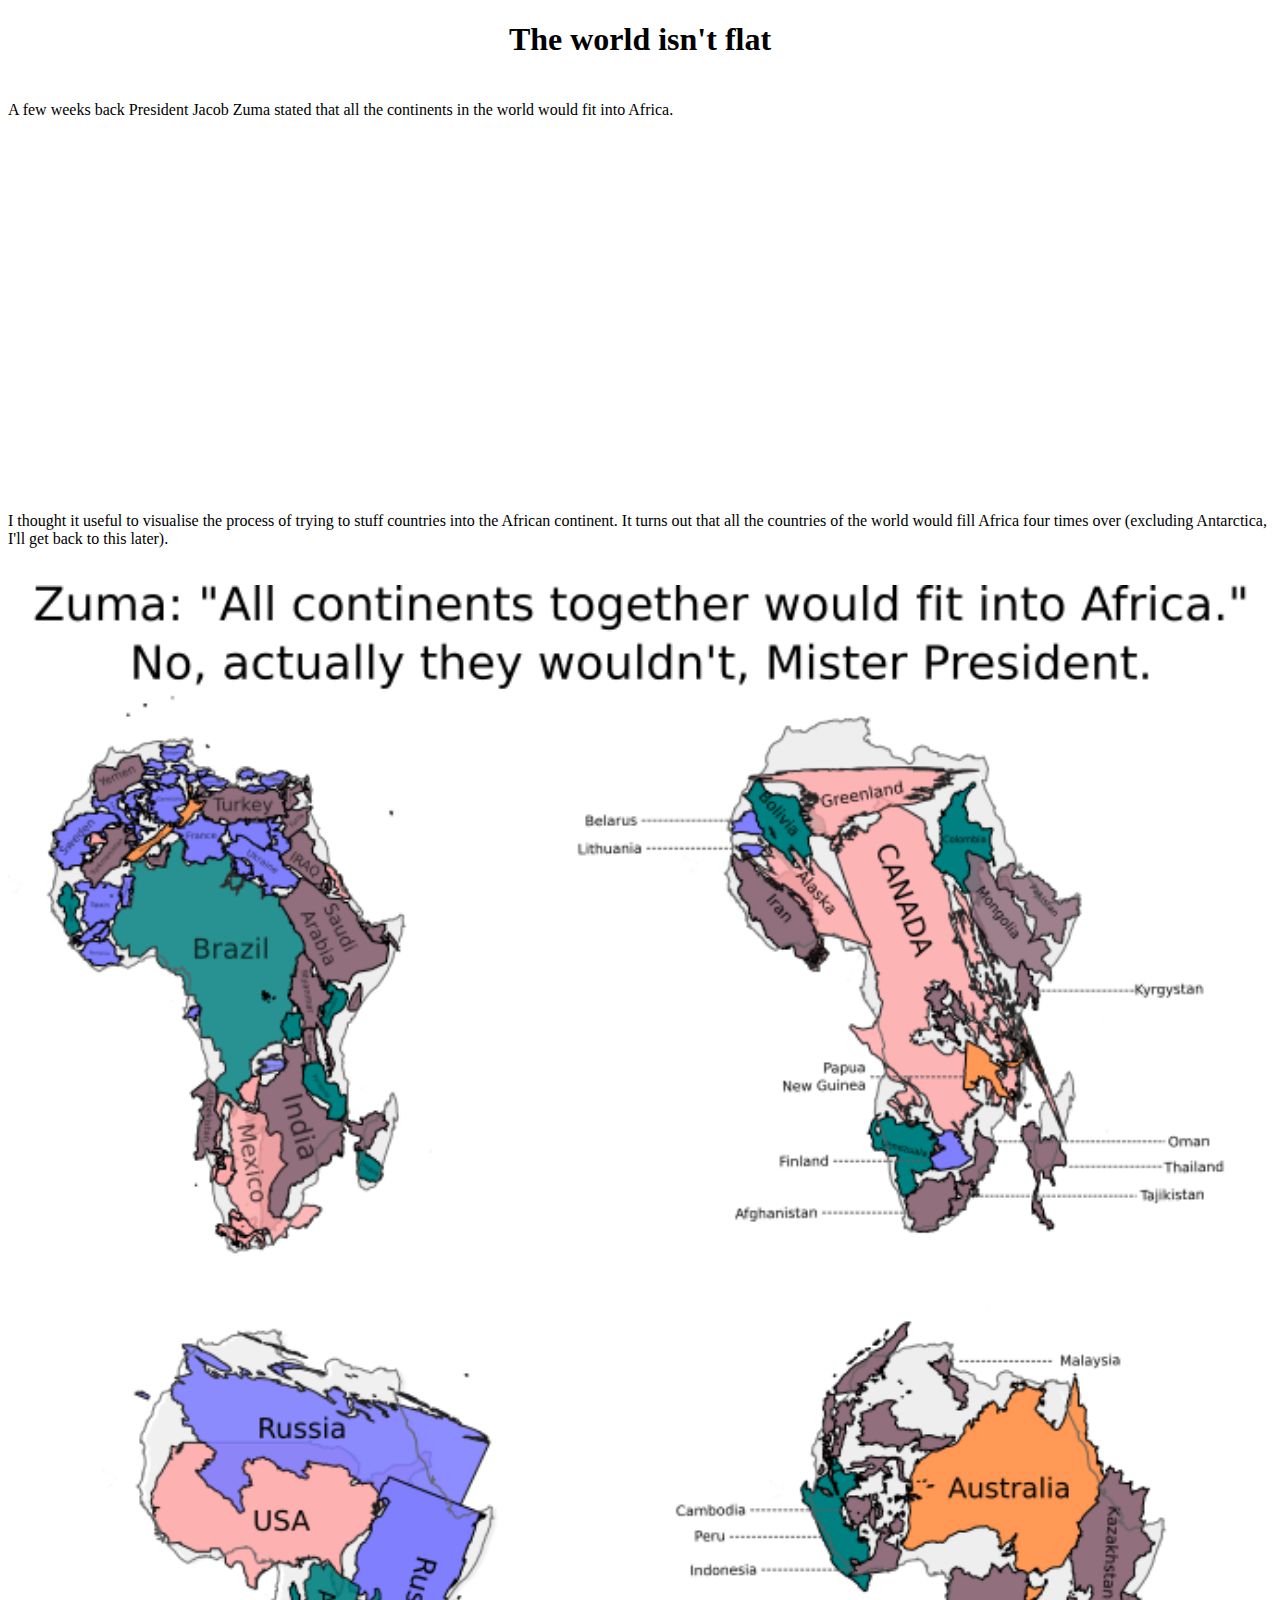
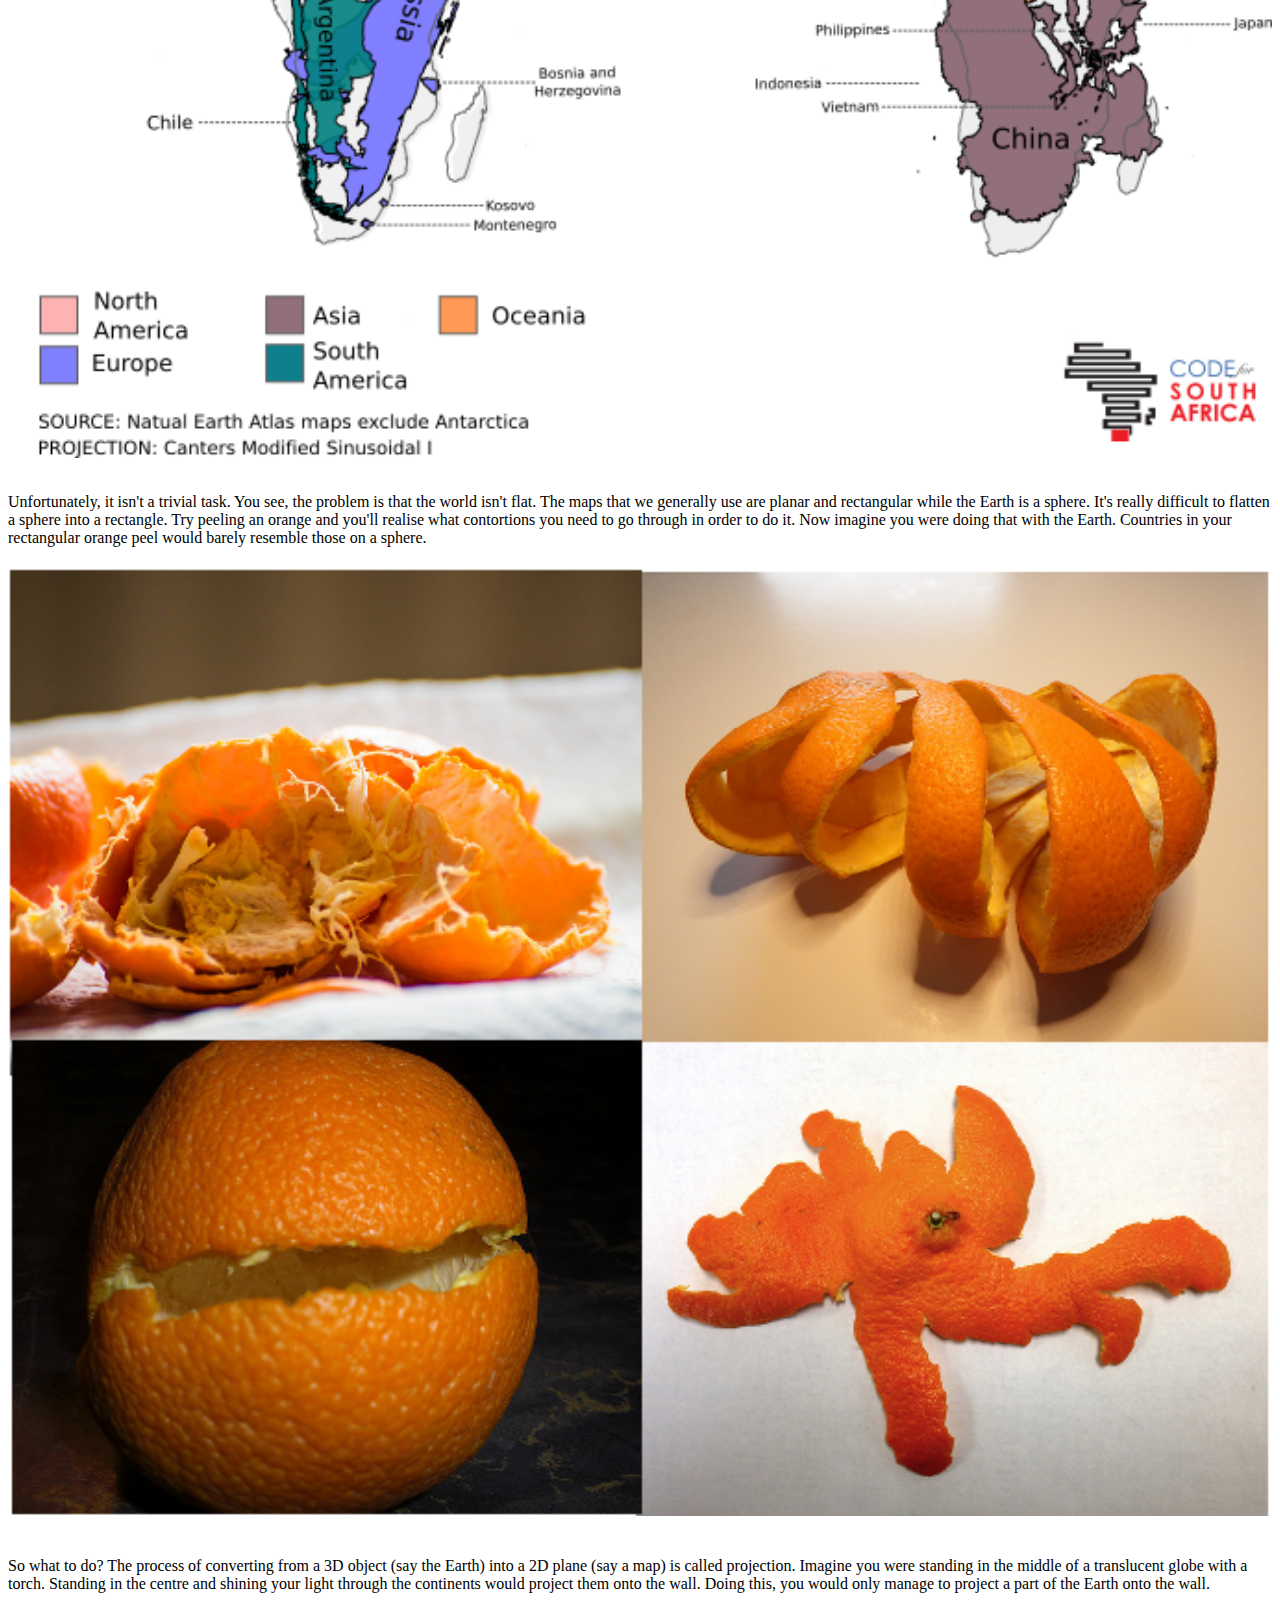
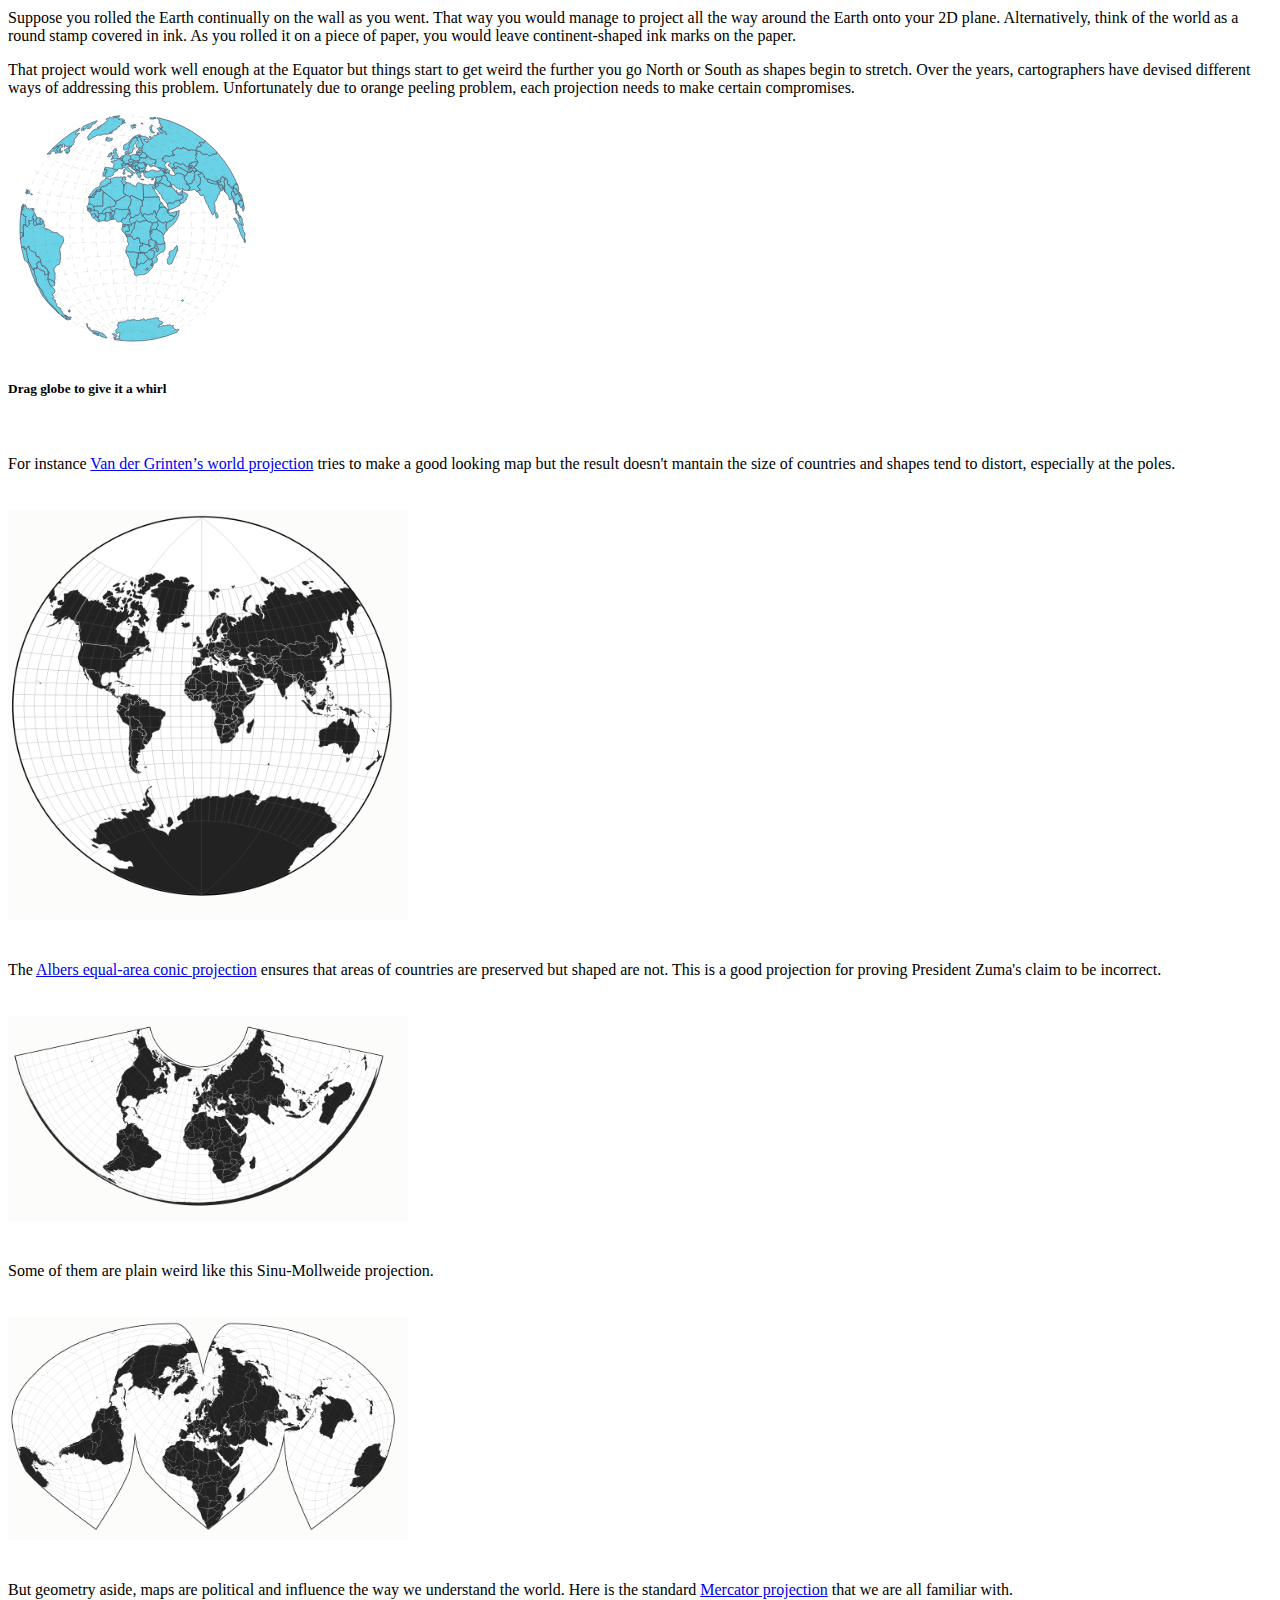
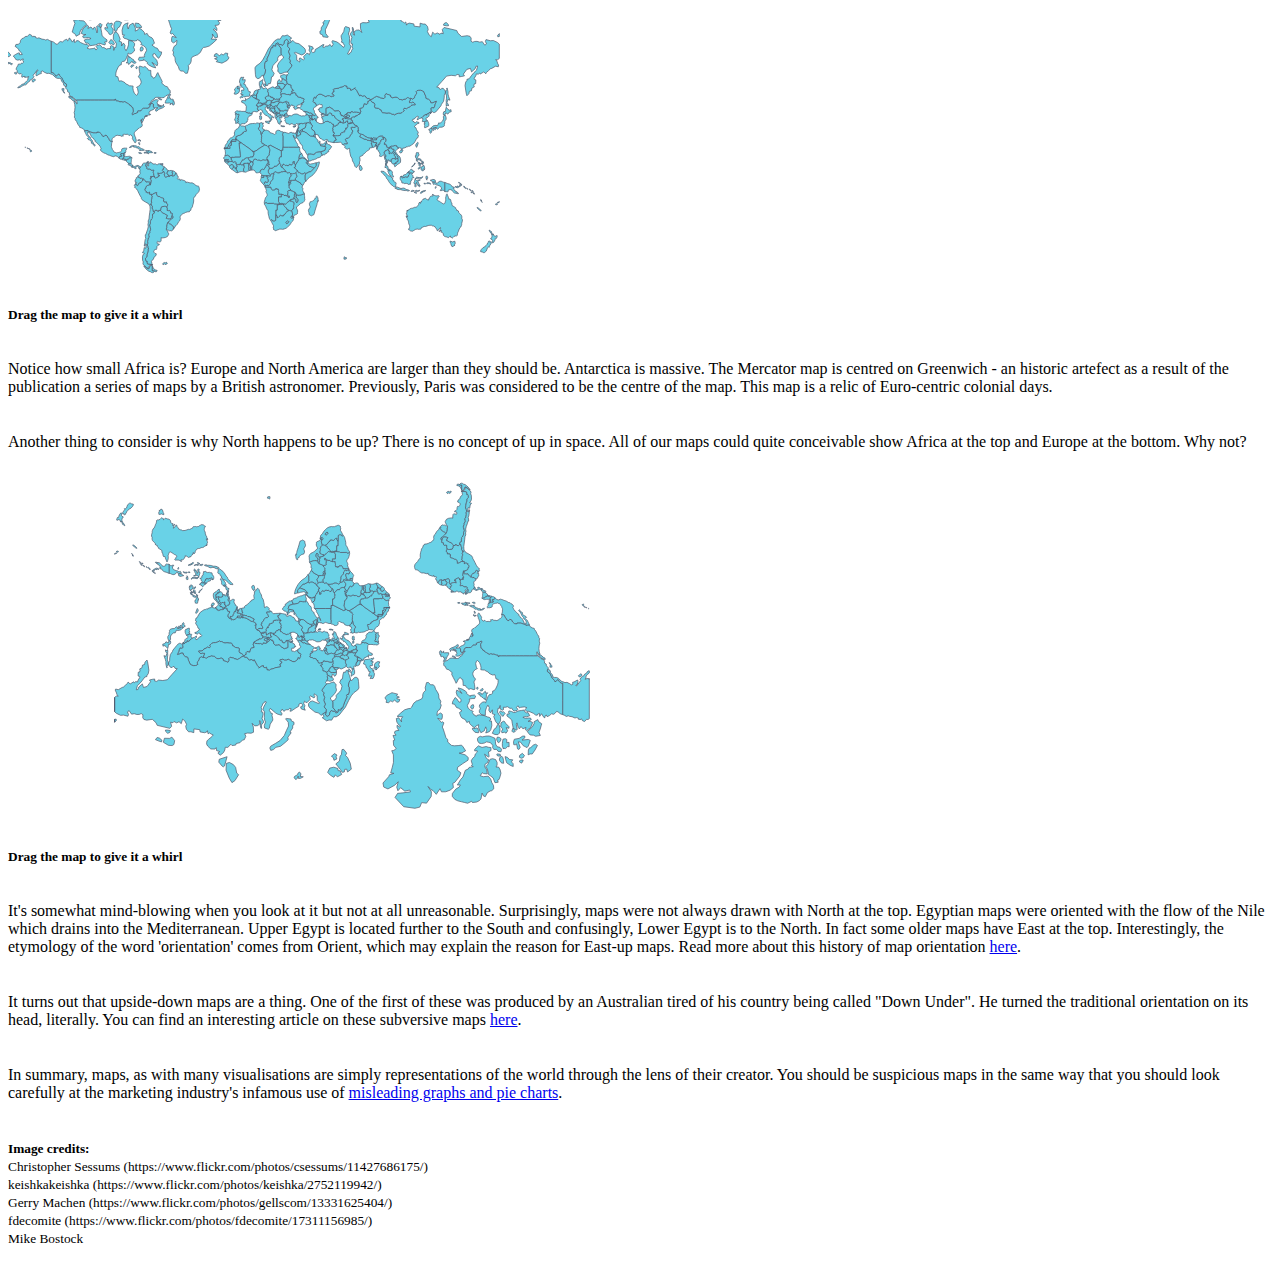
==== commit ae3f99c9: "Fixed typo" ====
--- a/index.html
+++ b/index.html
@@ -54,7 +54,7 @@
             <div class="row">
                 <div class="col-md-5 col-md-offset-2">
                     <p>
-                    So what to do? The process of converting from a 3D object (say the Earth) into a 2D plane (say a map) is called projection. Imagine you were standing in the middle of a translucent globe with a torch. Shining your light through the continents would project them onto the wall. Doing this, you would only manage to project a part of the Earth onto the wall.</p>
+                    So what to do? The process of converting from a 3D object (say the Earth) into a 2D plane (say a map) is called projection. Imagine you were standing in the middle of a translucent globe with a torch. Standing in the centre and shining your light through the continents would project them onto the wall. Doing this, you would only manage to project a part of the Earth onto the wall.</p>
                     <p>Suppose you rolled the Earth continually on the wall as you went. That way you would manage to project all the way around the Earth onto your 2D plane. Alternatively, think of the world as a round stamp covered in ink. As you rolled it on a piece of paper, you would leave continent-shaped ink marks on the paper. 
                     </p>
                     <p>
@@ -143,11 +143,6 @@
                     It's somewhat mind-blowing when you look at it but not at all unreasonable. Surprisingly, maps were not always drawn with North at the top. Egyptian maps were oriented with the flow of the Nile which drains into the Mediterranean. Upper Egypt is located further to the South and confusingly, Lower Egypt is to the North. In fact some older maps have East at the top. Interestingly, the etymology of the word 'orientation' comes from Orient, which may explain the reason for East-up maps. Read more about this history of map orientation <a href="http://america.aljazeera.com/opinions/2014/2/maps-cartographycolonialismnortheurocentricglobe.html">here</a>.
                 </p>
             </div>
-            <div class="row">
-                <p class="col-md-8 col-md-offset-2">
-                This North-South divide has negative connotations. South is associated with poverty and lack of development. These negative connotations don't only apply to the developing world. Northern Italians are considered hard working with Southerners are <a href="http://survivinginitaly.com/2014/07/30/northern-italians-versus-southern-italians-are-they-really-that-different/">lazy and less educated</a>. Examples abound: hard-working Northern Europeans vs the lazy Southern countries. The North suburbs of Johannesburg vs the Southern ones, etc.
-                </p>
-            </div>
 
             <div class="row">
                 <p class="col-md-8 col-md-offset-2">
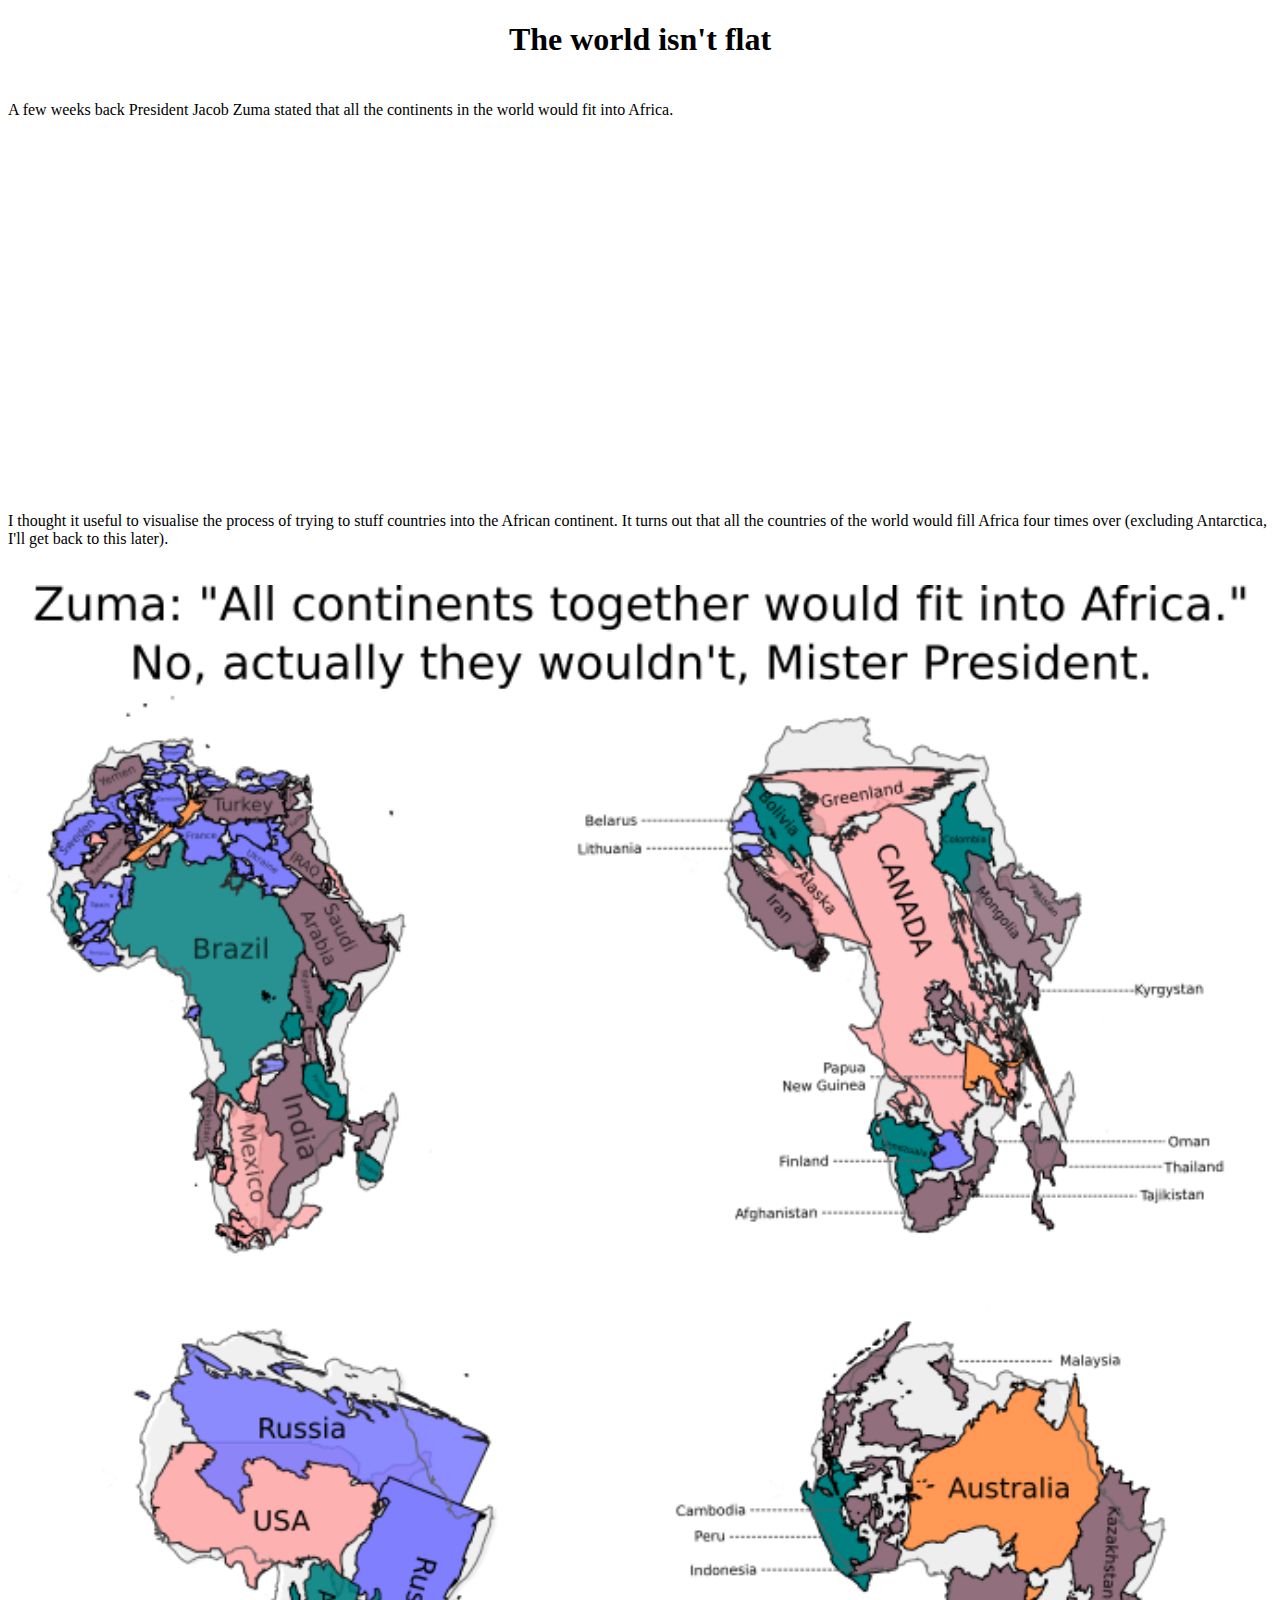
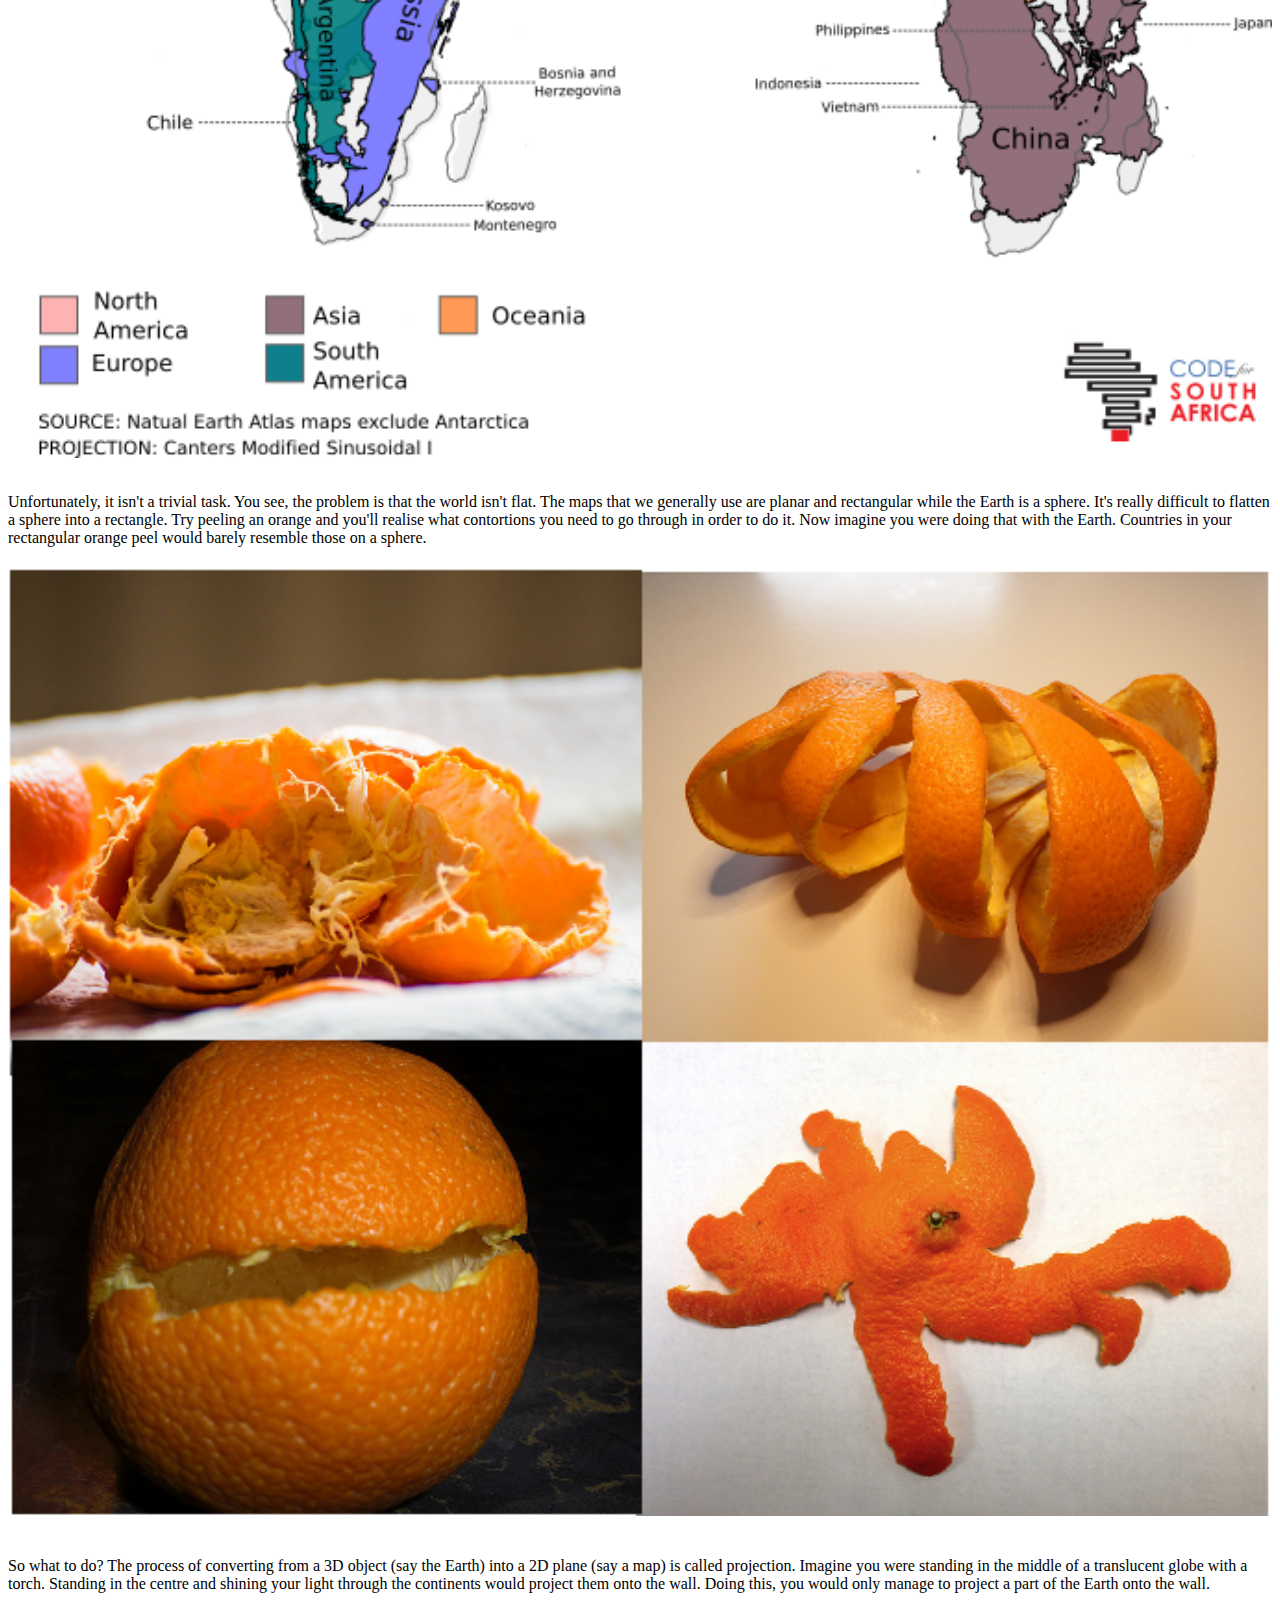
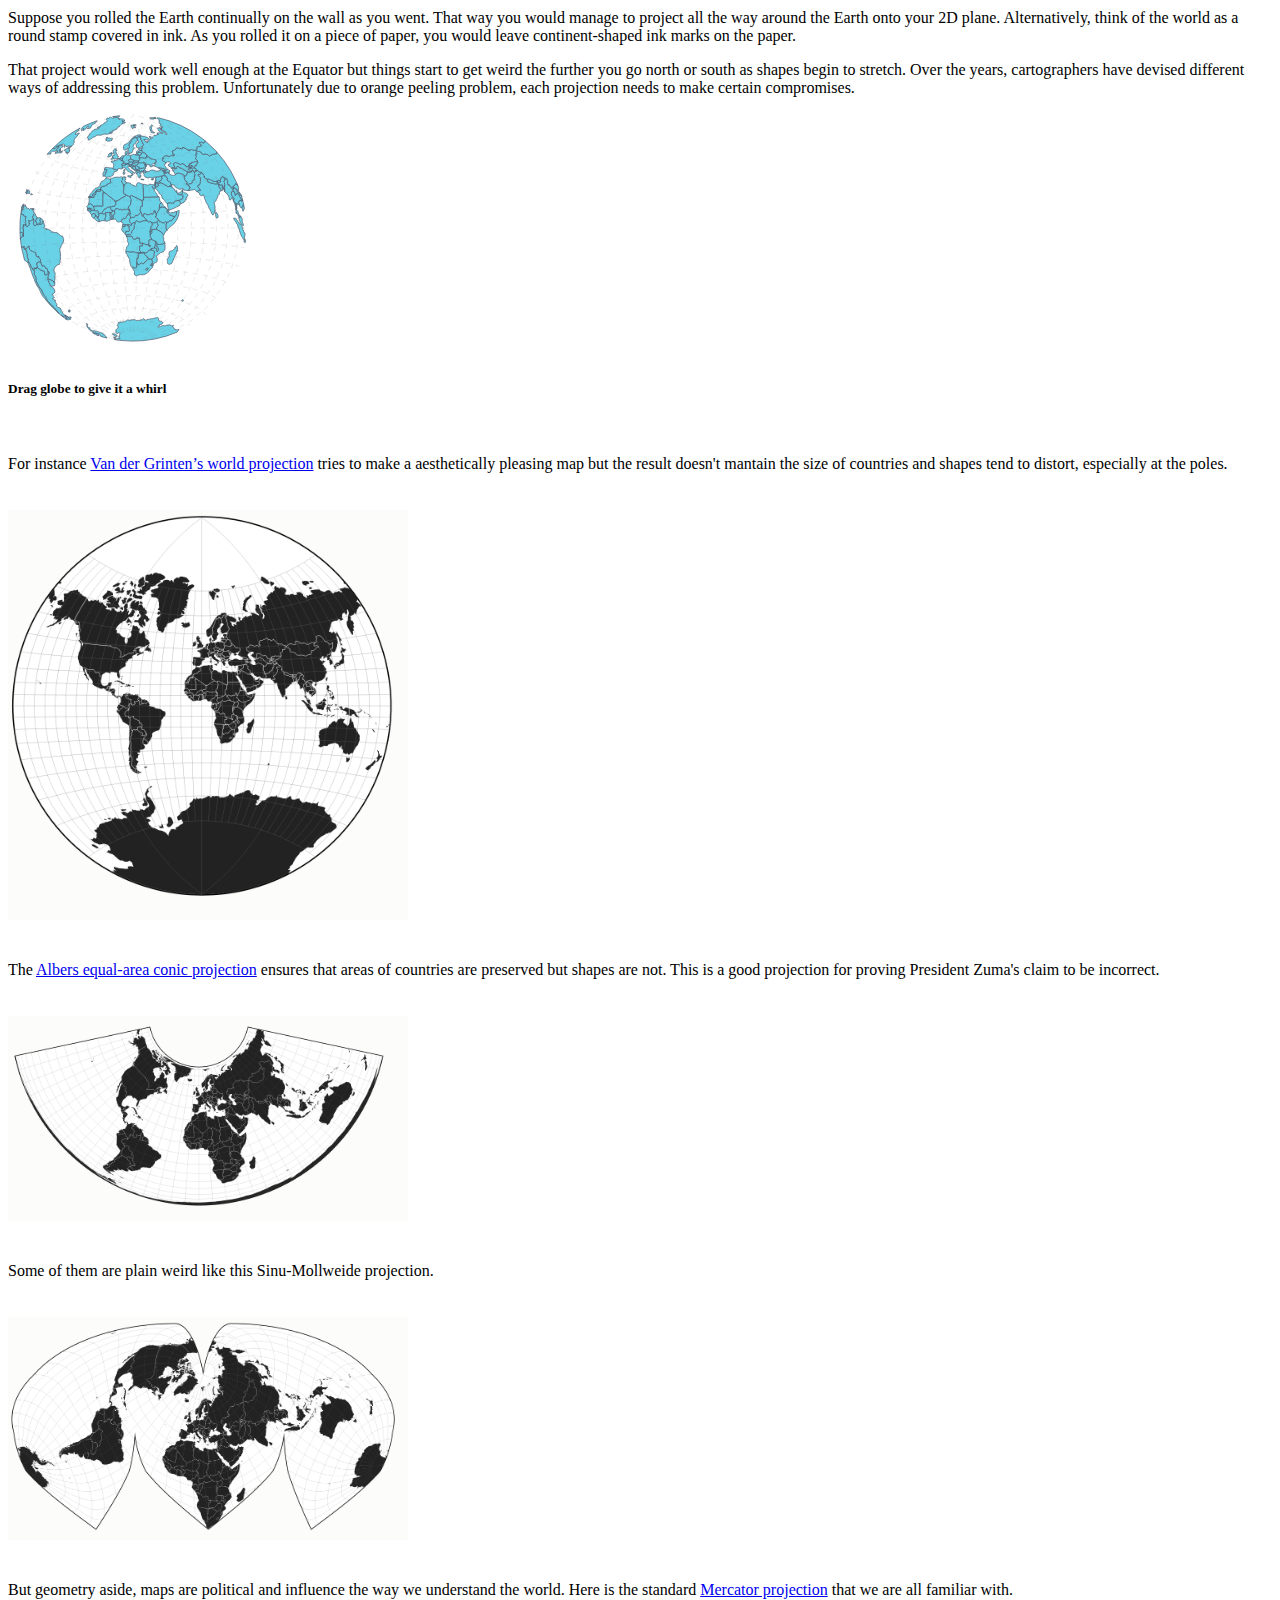
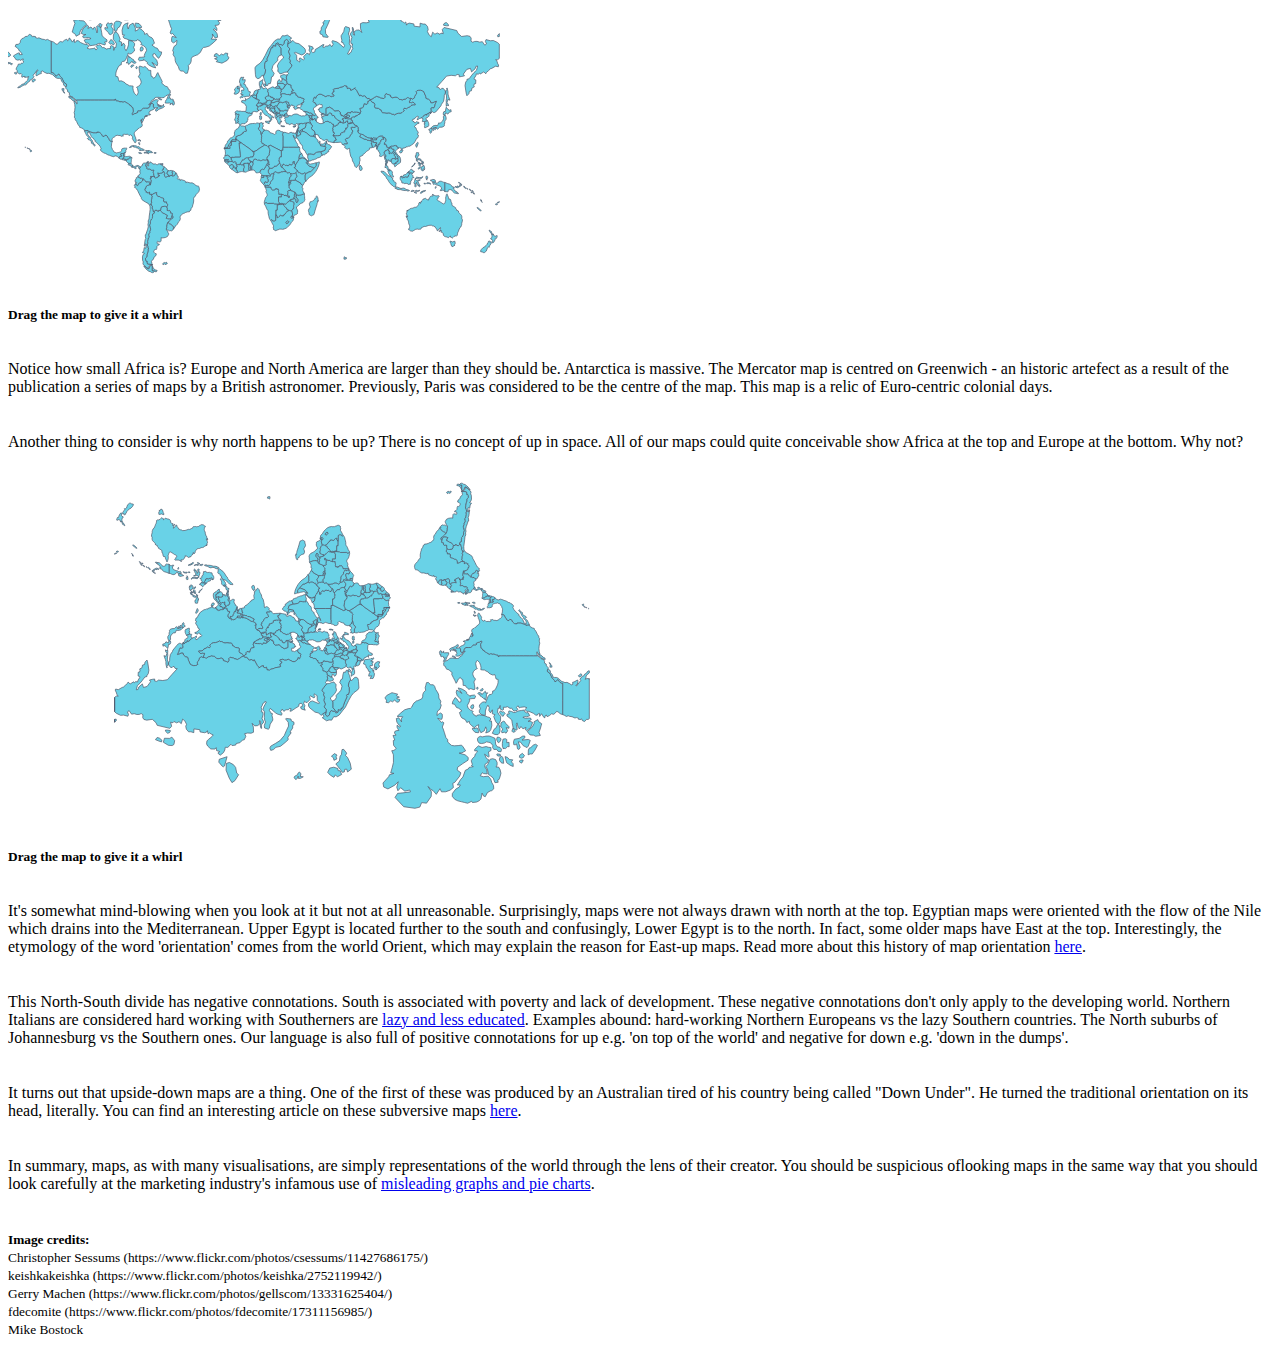
==== commit 6cd82710: "fixed minor mistakes" ====
--- a/index.html
+++ b/index.html
@@ -58,7 +58,7 @@
                     <p>Suppose you rolled the Earth continually on the wall as you went. That way you would manage to project all the way around the Earth onto your 2D plane. Alternatively, think of the world as a round stamp covered in ink. As you rolled it on a piece of paper, you would leave continent-shaped ink marks on the paper. 
                     </p>
                     <p>
-                    That project would work well enough at the Equator but things start to get weird the further you go North or South as shapes begin to stretch. Over the years, cartographers have devised different ways of addressing this problem. Unfortunately due to orange peeling problem, each projection needs to make certain compromises.
+                    That project would work well enough at the Equator but things start to get weird the further you go north or south as shapes begin to stretch. Over the years, cartographers have devised different ways of addressing this problem. Unfortunately due to orange peeling problem, each projection needs to make certain compromises.
                     </p>
                 </div>
                 <div class="col-md-3">
@@ -75,7 +75,7 @@
 
             <div class="row">
                 <p class="col-md-8 col-md-offset-2">
-                    For instance <a href="https://en.wikipedia.org/wiki/Van_der_Grinten_projection">Van der Grinten’s world projection</a> tries to make a good looking map but the result doesn't mantain the size of countries and shapes tend to distort, especially at the poles.</p>
+                    For instance <a href="https://en.wikipedia.org/wiki/Van_der_Grinten_projection">Van der Grinten’s world projection</a> tries to make a aesthetically pleasing map but the result doesn't mantain the size of countries and shapes tend to distort, especially at the poles.</p>
                 </p>
             </div>
             
@@ -86,7 +86,7 @@
             </div>
             <div class="row">
                 <p class="col-md-8 col-md-offset-2">
-                    The <a href="https://en.wikipedia.org/wiki/Albers_projection">Albers equal-area conic projection</a> ensures that areas of countries are preserved but shaped are not. This is a good projection for proving President Zuma's claim to be incorrect.
+                    The <a href="https://en.wikipedia.org/wiki/Albers_projection">Albers equal-area conic projection</a> ensures that areas of countries are preserved but shapes are not. This is a good projection for proving President Zuma's claim to be incorrect.
                 </p>
             </div>
             <div class="row">
@@ -126,7 +126,7 @@
 
             <div class="row">
                 <p class="col-md-8 col-md-offset-2">
-                    Another thing to consider is why North happens to be up? There is no concept of up in space. All of our maps could quite conceivable show Africa at the top and Europe at the bottom. Why not?
+                    Another thing to consider is why north happens to be up? There is no concept of up in space. All of our maps could quite conceivable show Africa at the top and Europe at the bottom. Why not?
                 </p>
             </div>
 
@@ -140,7 +140,13 @@
             </div>
             <div class="row">
                 <p class="col-md-8 col-md-offset-2">
-                    It's somewhat mind-blowing when you look at it but not at all unreasonable. Surprisingly, maps were not always drawn with North at the top. Egyptian maps were oriented with the flow of the Nile which drains into the Mediterranean. Upper Egypt is located further to the South and confusingly, Lower Egypt is to the North. In fact some older maps have East at the top. Interestingly, the etymology of the word 'orientation' comes from Orient, which may explain the reason for East-up maps. Read more about this history of map orientation <a href="http://america.aljazeera.com/opinions/2014/2/maps-cartographycolonialismnortheurocentricglobe.html">here</a>.
+                    It's somewhat mind-blowing when you look at it but not at all unreasonable. Surprisingly, maps were not always drawn with north at the top. Egyptian maps were oriented with the flow of the Nile which drains into the Mediterranean. Upper Egypt is located further to the south and confusingly, Lower Egypt is to the north. In fact, some older maps have East at the top. Interestingly, the etymology of the word 'orientation' comes from the world Orient, which may explain the reason for East-up maps. Read more about this history of map orientation <a href="http://america.aljazeera.com/opinions/2014/2/maps-cartographycolonialismnortheurocentricglobe.html">here</a>.
+                </p>
+            </div>
+
+            <div class="row">
+                <p class="col-md-8 col-md-offset-2">
+                This North-South divide has negative connotations. South is associated with poverty and lack of development. These negative connotations don't only apply to the developing world. Northern Italians are considered hard working with Southerners are <a href="http://survivinginitaly.com/2014/07/30/northern-italians-versus-southern-italians-are-they-really-that-different/">lazy and less educated</a>. Examples abound: hard-working Northern Europeans vs the lazy Southern countries. The North suburbs of Johannesburg vs the Southern ones. Our language is also full of positive connotations for up e.g. 'on top of the world' and negative for down e.g. 'down in the dumps'.
                 </p>
             </div>
 
@@ -152,7 +158,7 @@
 
             <div class="row">
                 <p class="col-md-8 col-md-offset-2">
-                    In summary, maps, as with many visualisations are simply representations of the world through the lens of their creator. You should be suspicious maps in the same way that you should look carefully at the marketing industry's infamous use of <a href="http://www.statisticshowto.com/misleading-graphs/">misleading graphs and pie charts</a>.
+                    In summary, maps, as with many visualisations, are simply representations of the world through the lens of their creator. You should be suspicious oflooking  maps in the same way that you should look carefully at the marketing industry's infamous use of <a href="http://www.statisticshowto.com/misleading-graphs/">misleading graphs and pie charts</a>.
                 </p>
             </div>
 
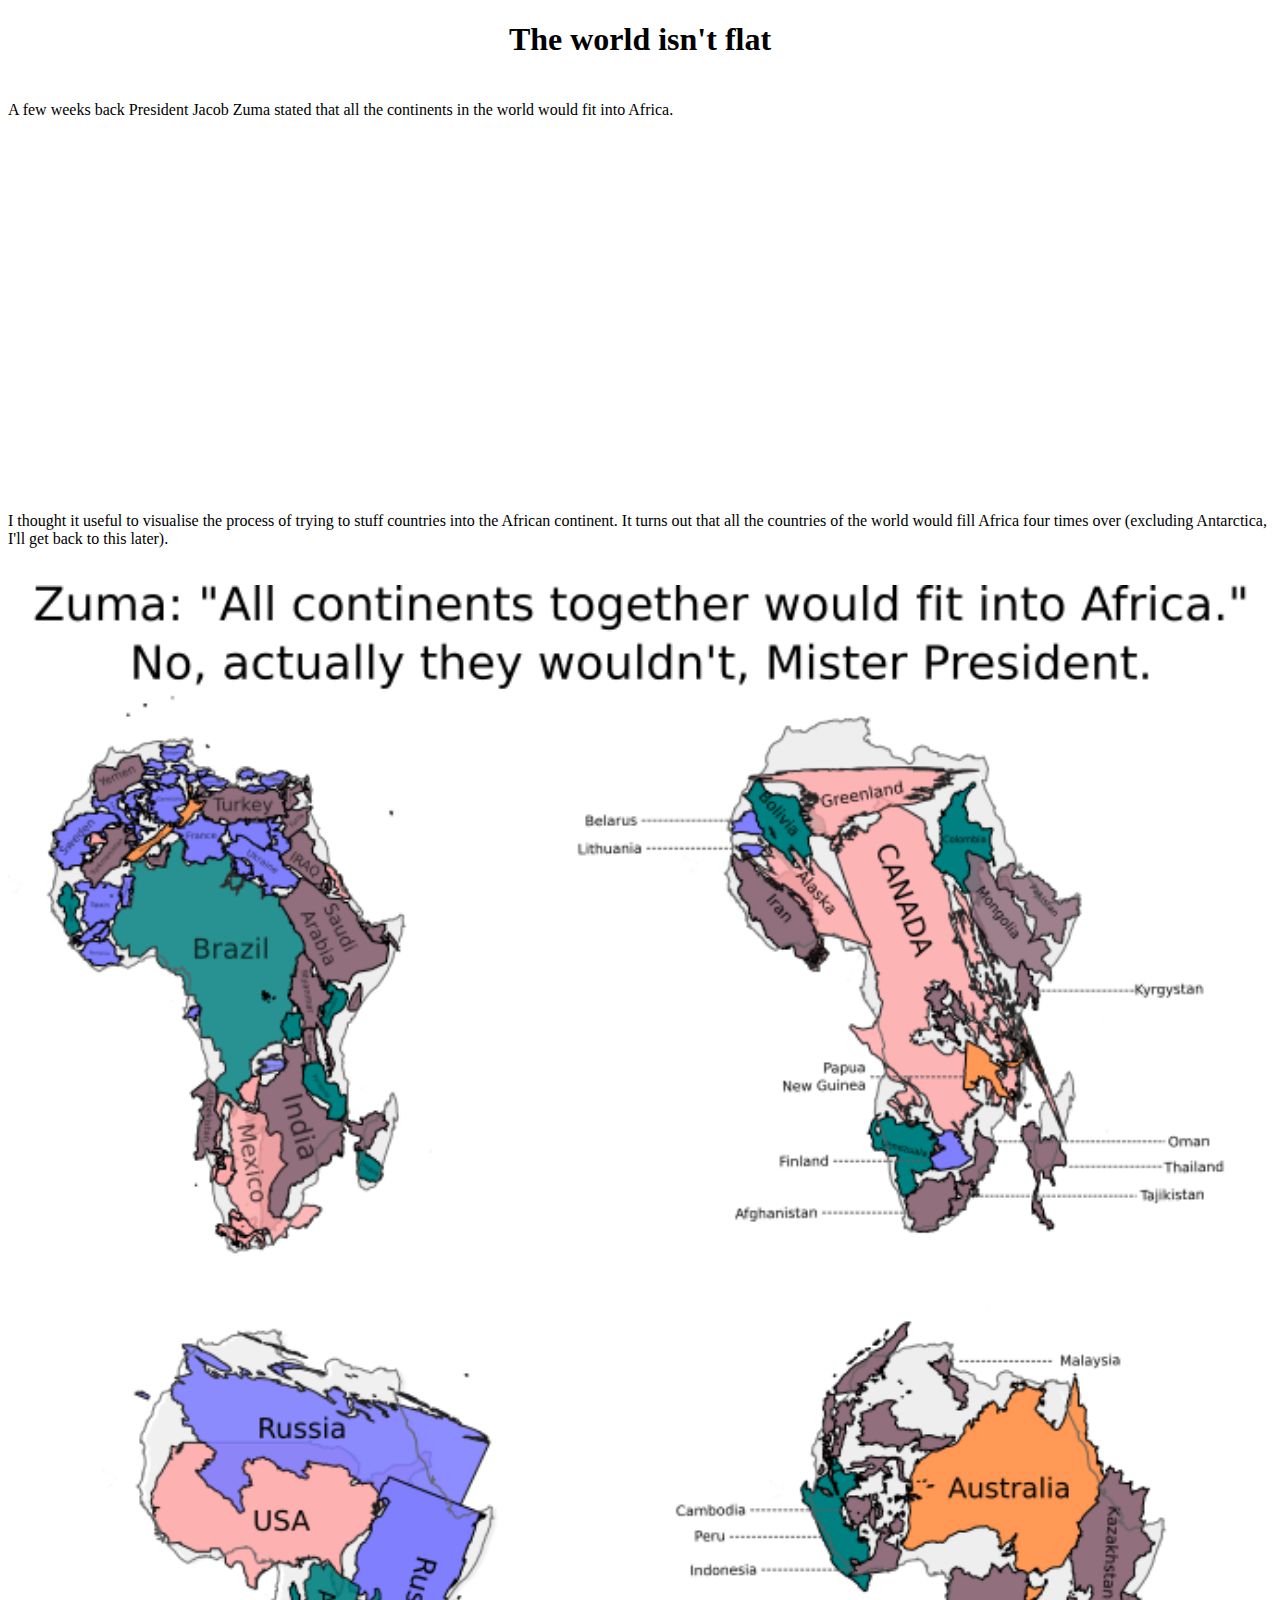
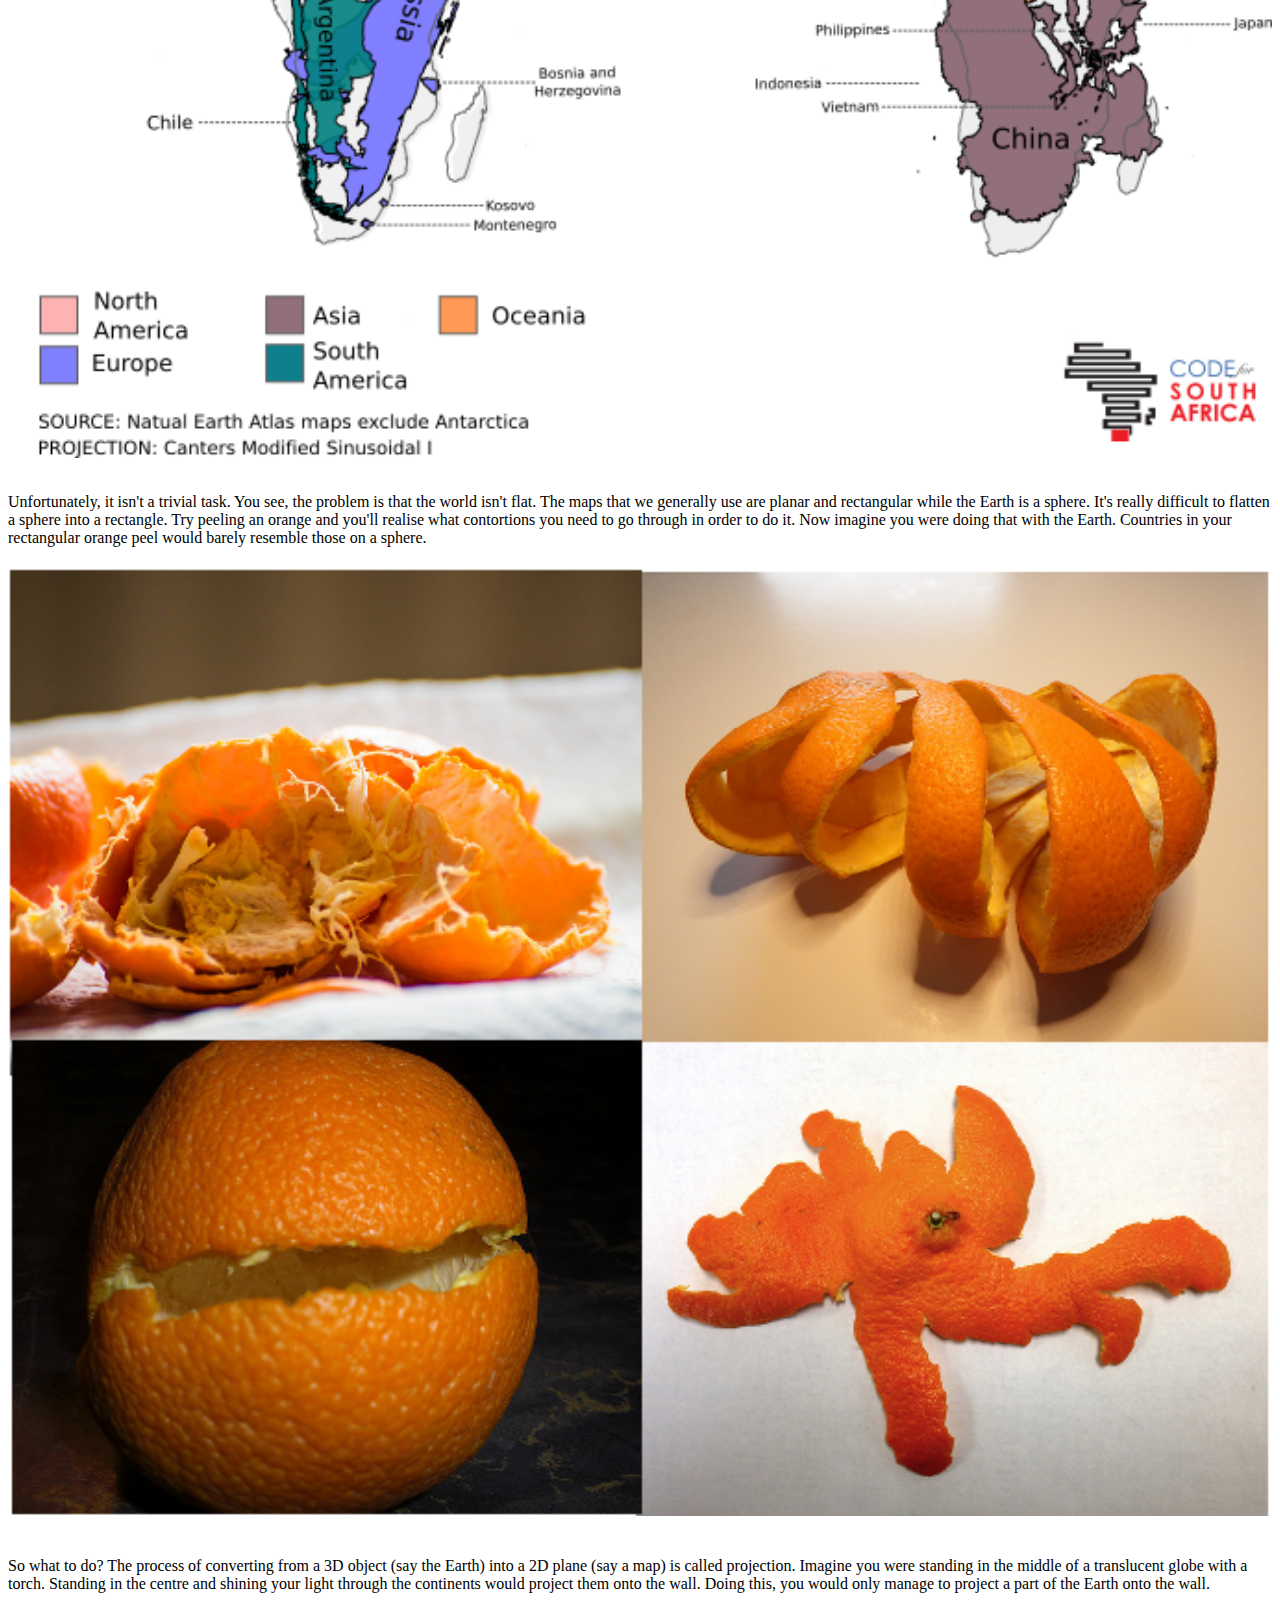
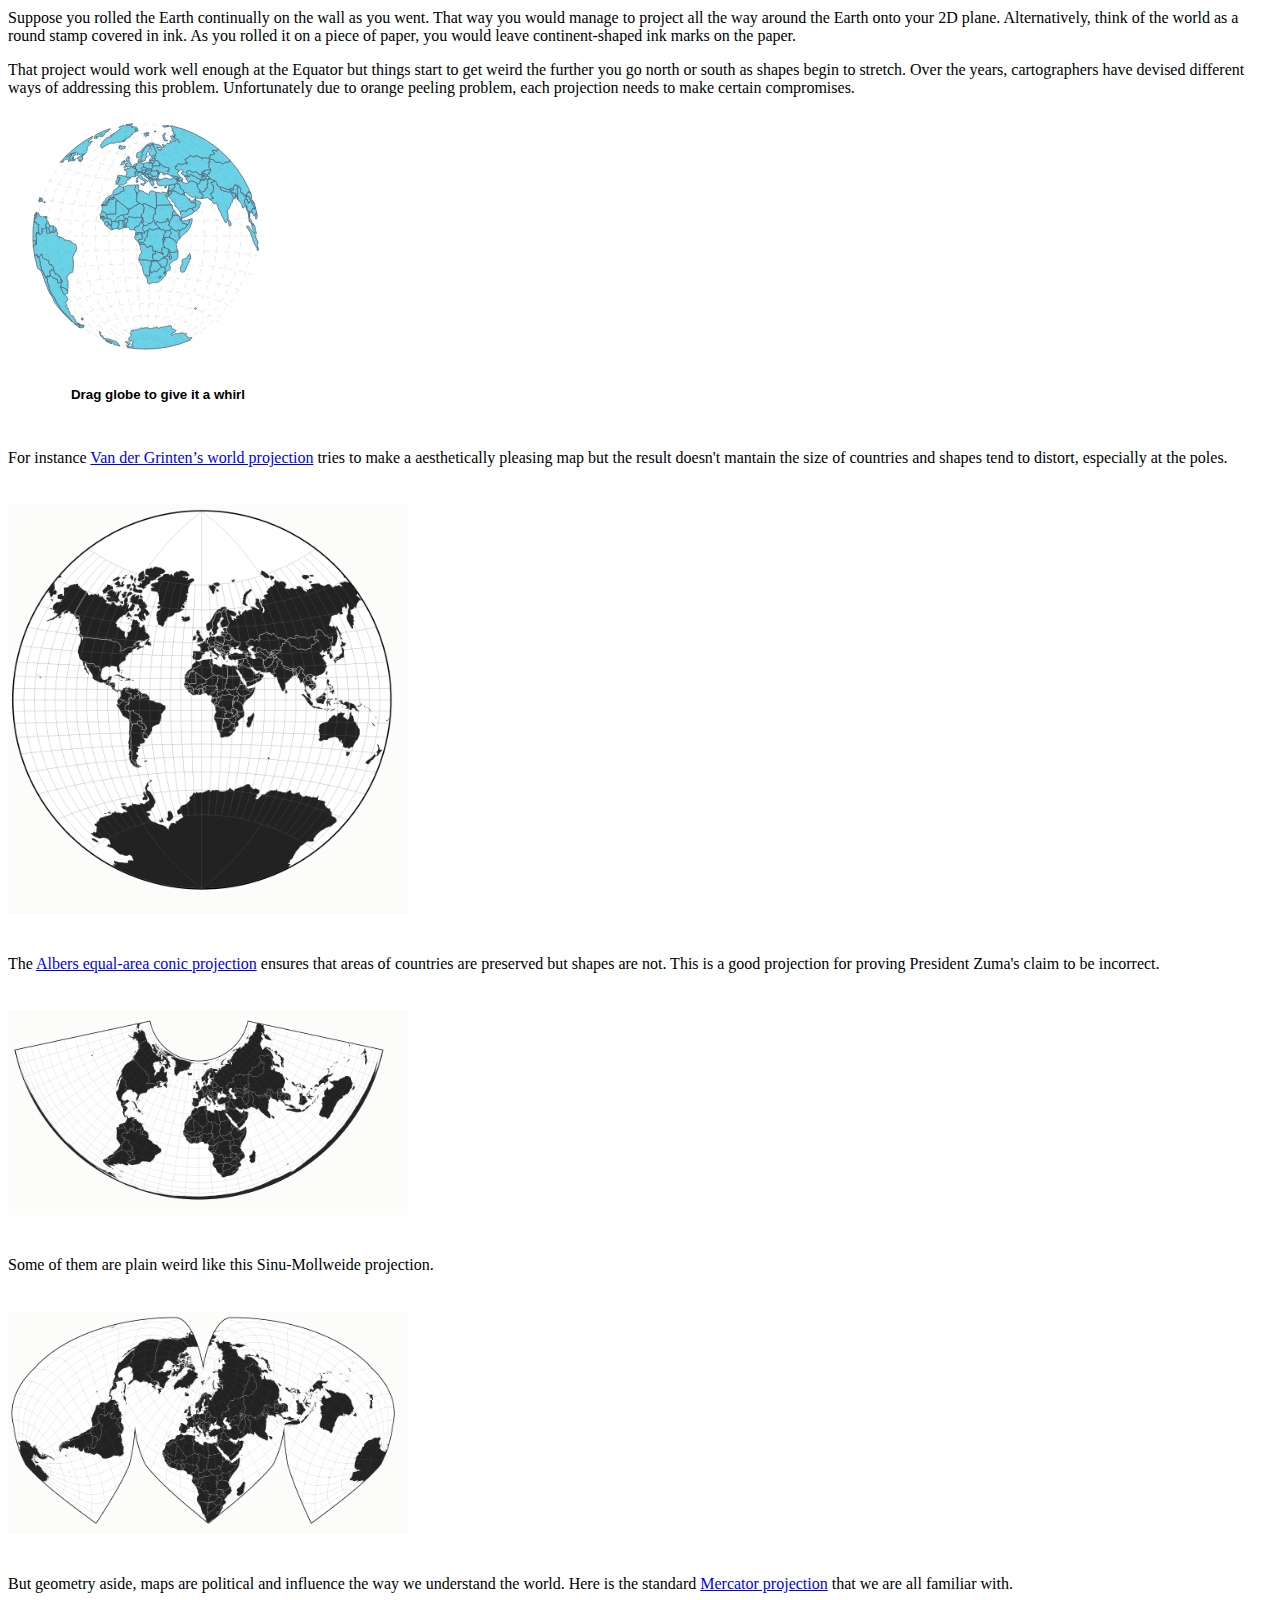
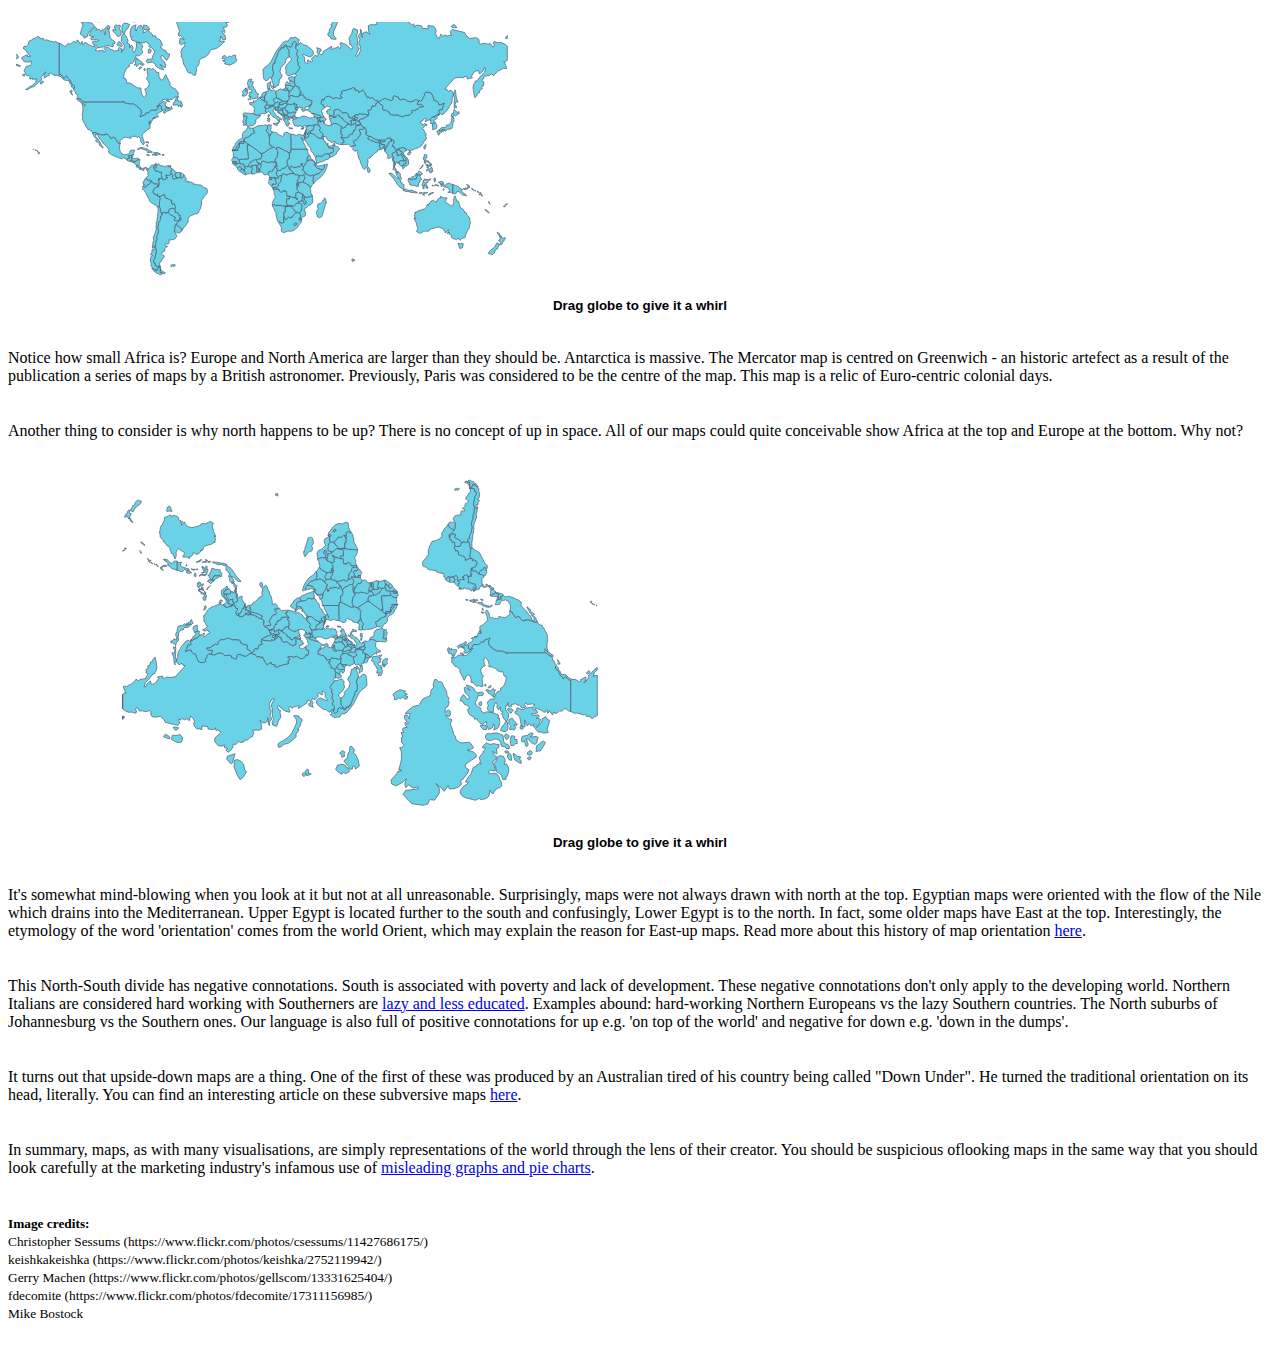
==== commit a1cd1248: "Added iframe embeds" ====
--- a/index.html
+++ b/index.html
@@ -62,8 +62,7 @@
                     </p>
                 </div>
                 <div class="col-md-3">
-                    <div id="globe"></div>
-                    <p class="text-center"><strong><small>Drag globe to give it a whirl</small></strong></p>
+                    <iframe src="globe.html" frameborder="0" scrolling="no" height="290"></iframe>
                 </div>
 
             </div>
@@ -112,10 +111,9 @@
             </div>
 
             <div class="row">
-                <div id="mercator" class="col-md-7 col-md-offset-3"></div>
-            </div>
-            <div class="row">
-                <p class="text-center col-md-6 col-md-offset-3"><strong><small>Drag the map to give it a whirl</small></strong></p>
+                <div class="col-md-7 col-md-offset-3">
+                <iframe src="mercator.html" frameborder="0" scrolling="no" height="310" width="100%"></iframe>
+                </div>
             </div>
 
             <div class="row">
@@ -132,11 +130,8 @@
 
             <div class="row">
                 <div class="col-md-8 col-md-offset-2">
-                    <div id="southup"></div>
-                </div>
-            </div>
-            <div class="row">
-                <p class="text-center col-md-6 col-md-offset-3"><strong><small>Drag the map to give it a whirl</small></strong></p>
+                    <iframe src="southup.html" frameborder="0" scrolling="no" height="400" width="100%"></iframe>
+                </div>
             </div>
             <div class="row">
                 <p class="col-md-8 col-md-offset-2">
--- a/style.css
+++ b/style.css
@@ -4,7 +4,7 @@
 #globe {
     height:250px;
     width: 100%;
-    margin-left: -40px;
+    margin-left: -35px;
 
 }
 
@@ -75,3 +75,8 @@
   stroke-opacity: .3;
   stroke-dasharray: 5,5;
 }
+
+.instructions {
+    font-family: "Helvetica Neue",Helvetica,Arial,sans-serif;
+    text-align: center;
+}
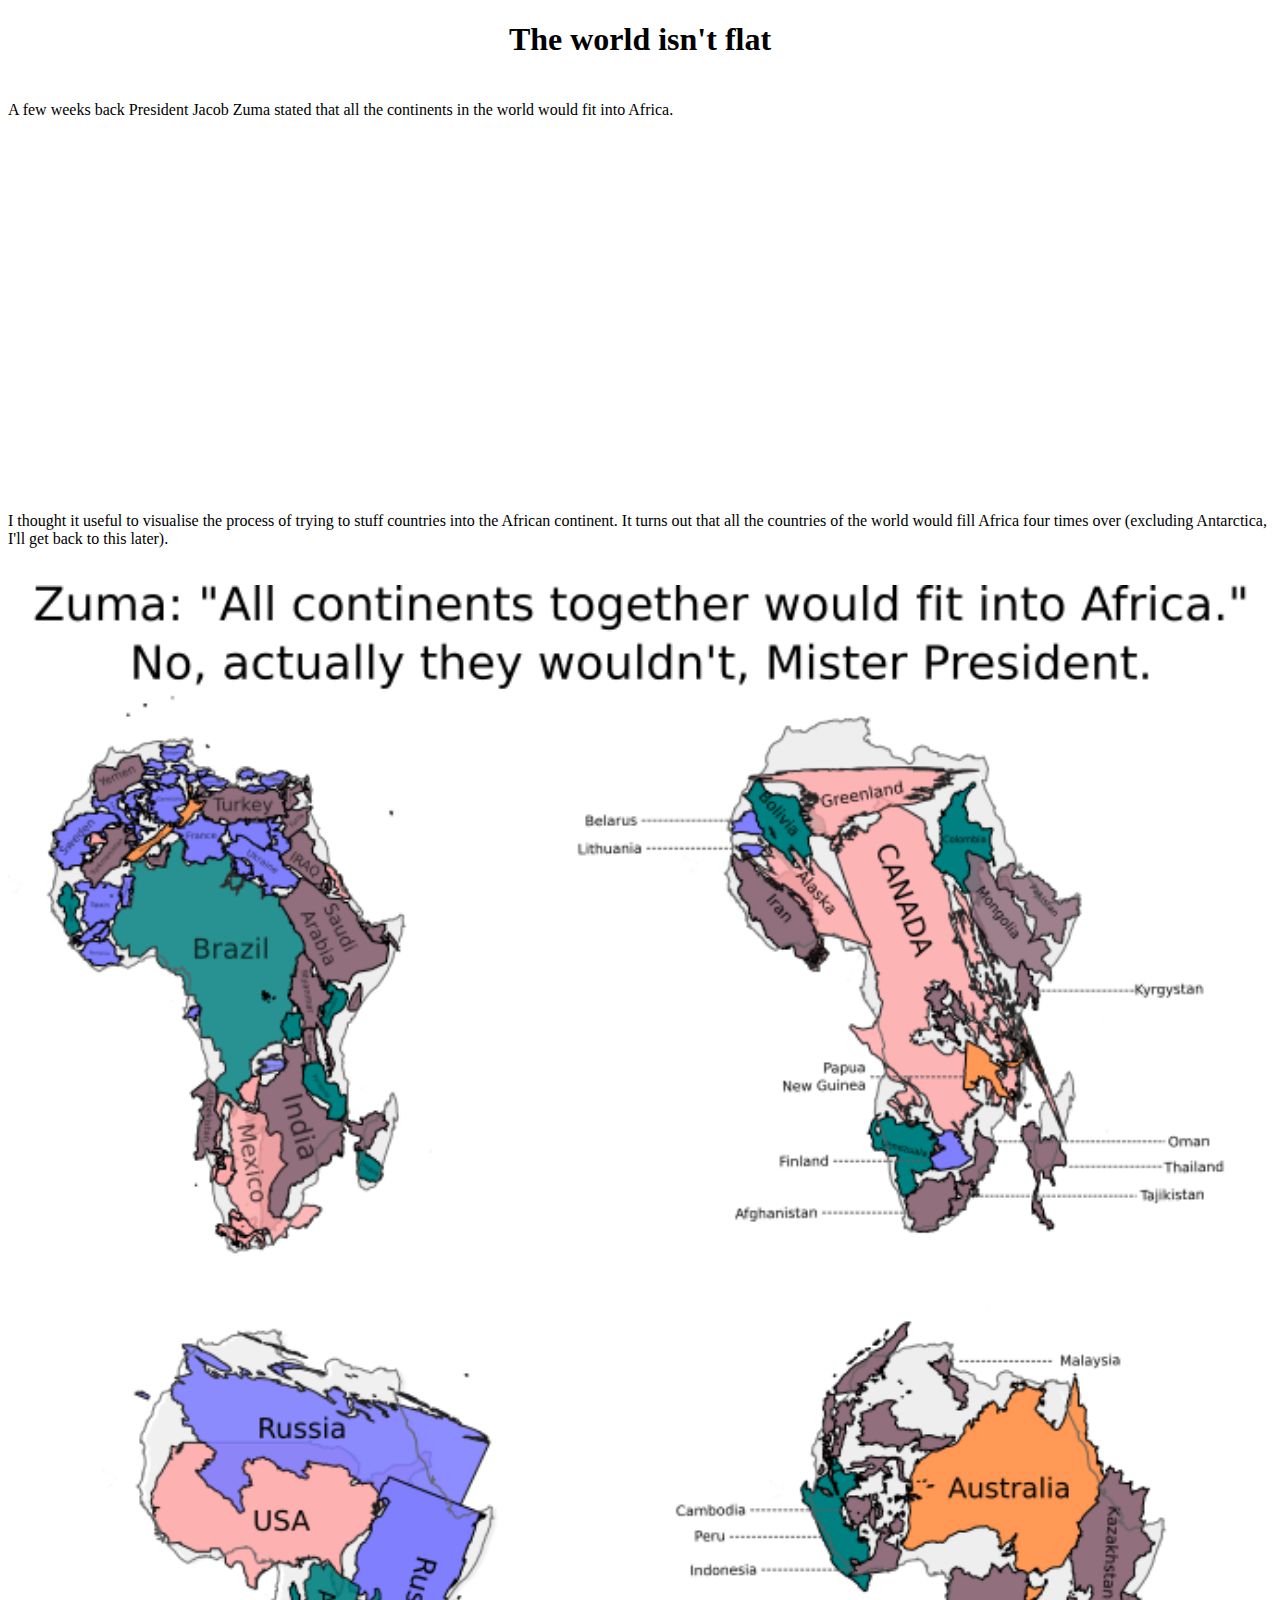
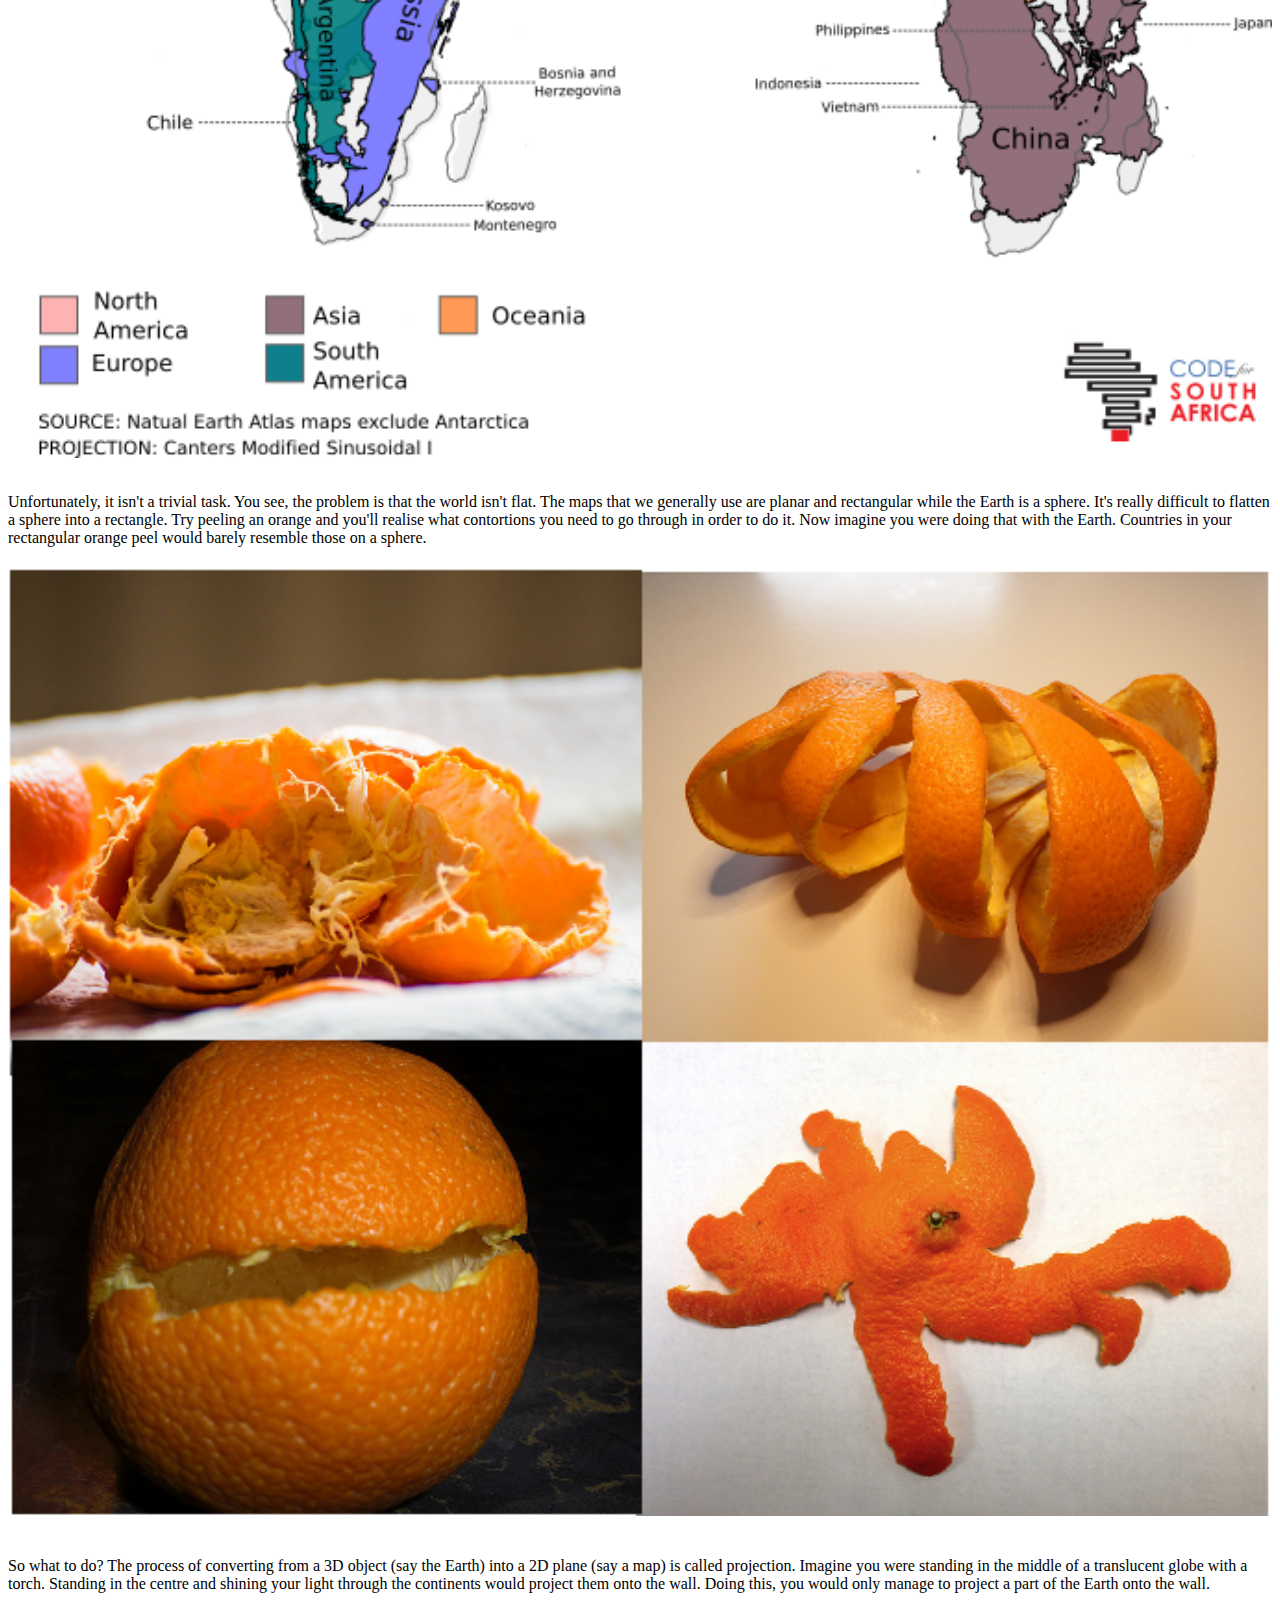
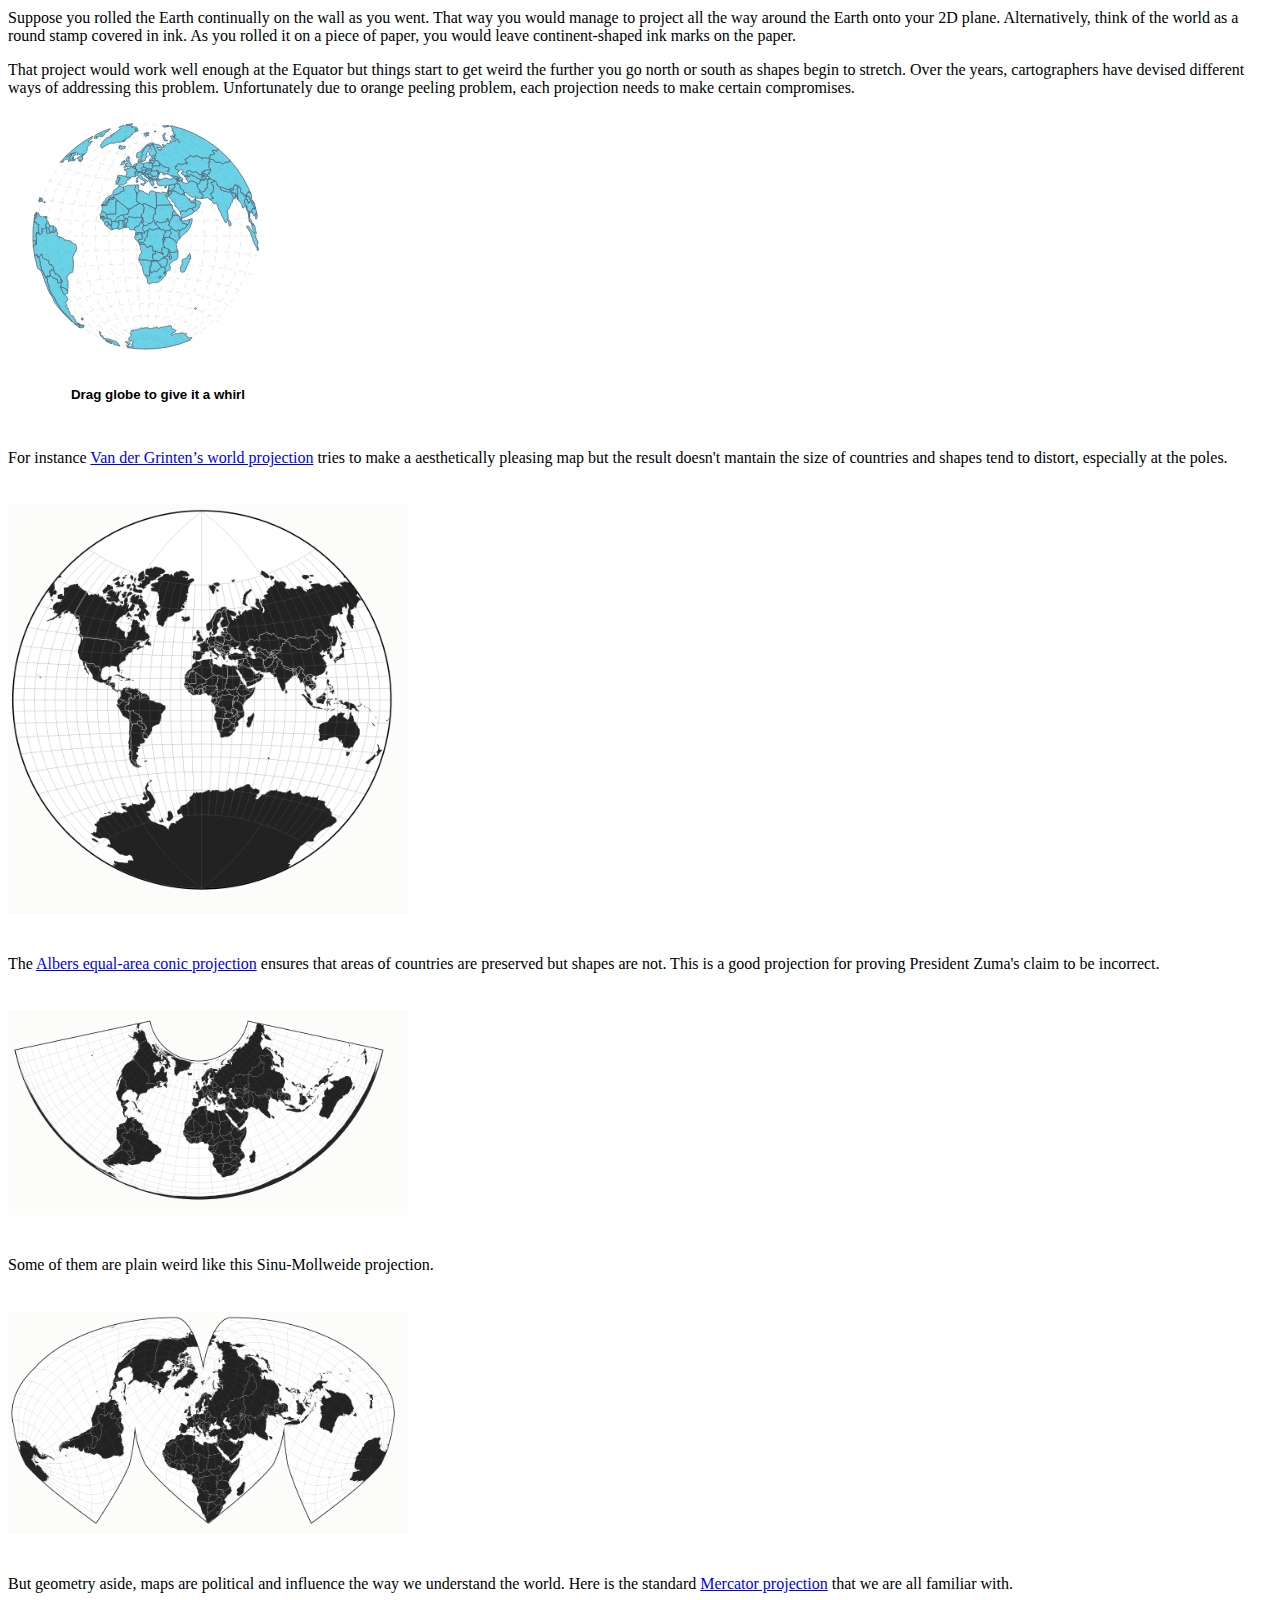
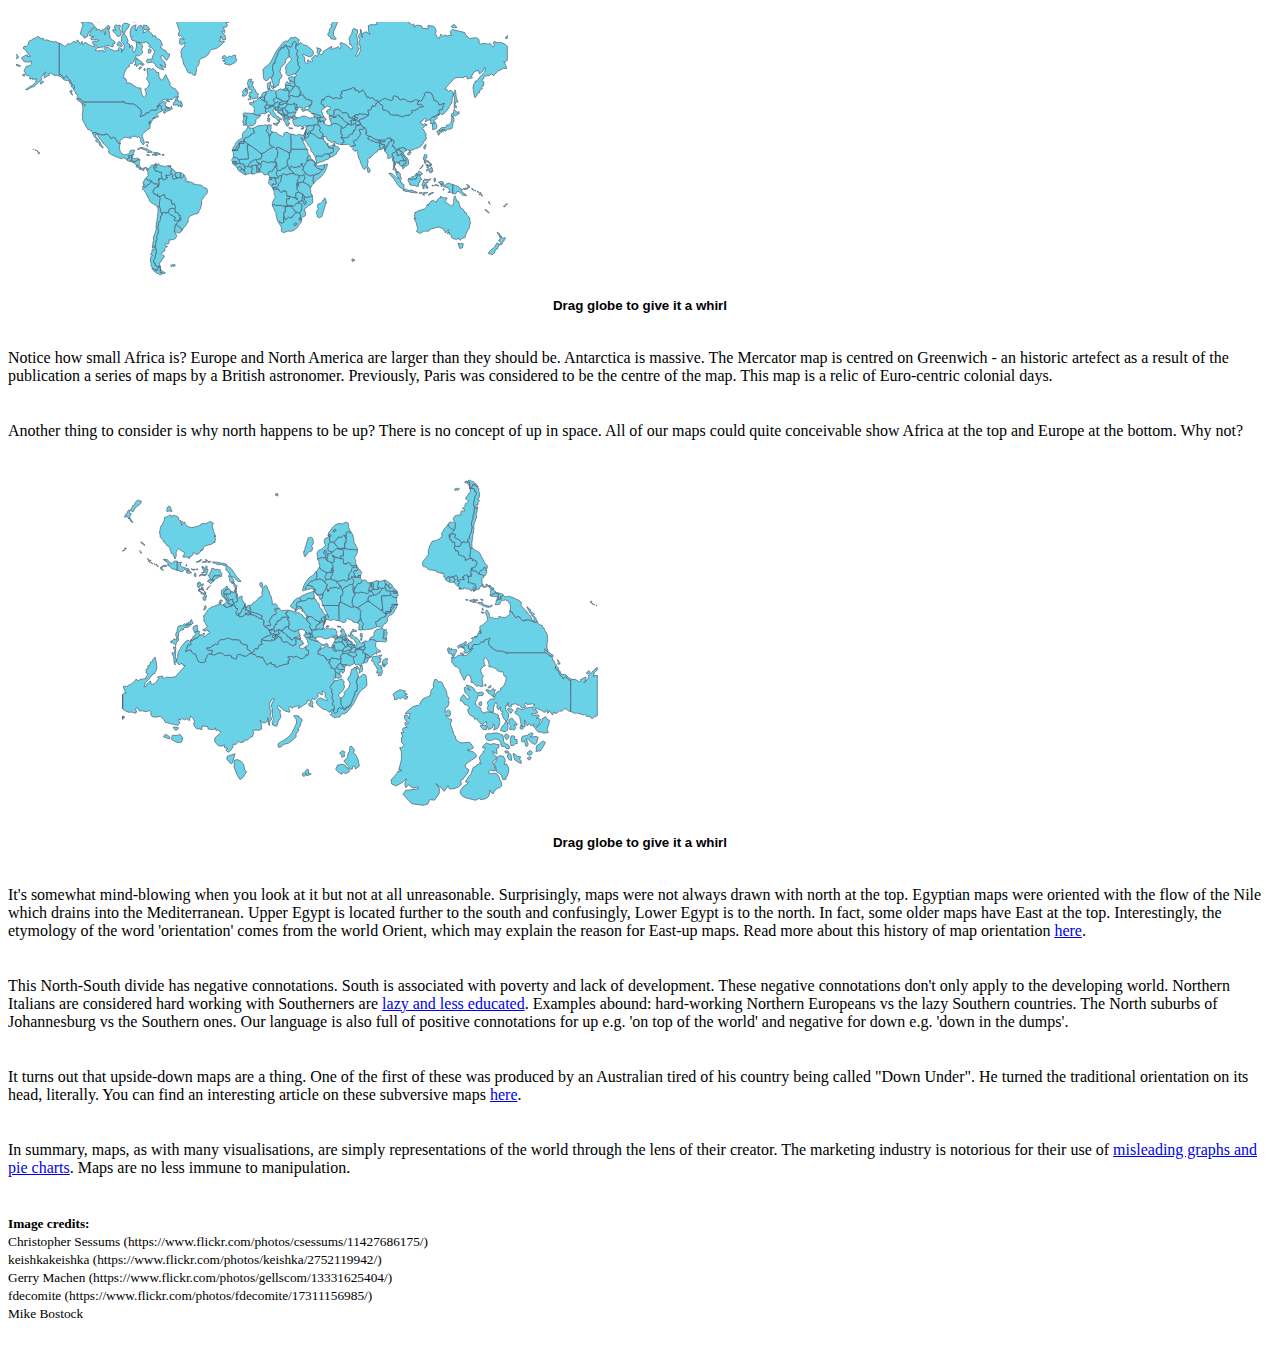
==== commit 8e072f57: "Updated last sentence" ====
--- a/index.html
+++ b/index.html
@@ -153,7 +153,7 @@
 
             <div class="row">
                 <p class="col-md-8 col-md-offset-2">
-                    In summary, maps, as with many visualisations, are simply representations of the world through the lens of their creator. You should be suspicious oflooking  maps in the same way that you should look carefully at the marketing industry's infamous use of <a href="http://www.statisticshowto.com/misleading-graphs/">misleading graphs and pie charts</a>.
+                    In summary, maps, as with many visualisations, are simply representations of the world through the lens of their creator. The marketing industry is notorious for their use of <a href="http://www.statisticshowto.com/misleading-graphs/">misleading graphs and pie charts</a>. Maps are no less immune to manipulation.
                 </p>
             </div>
 
